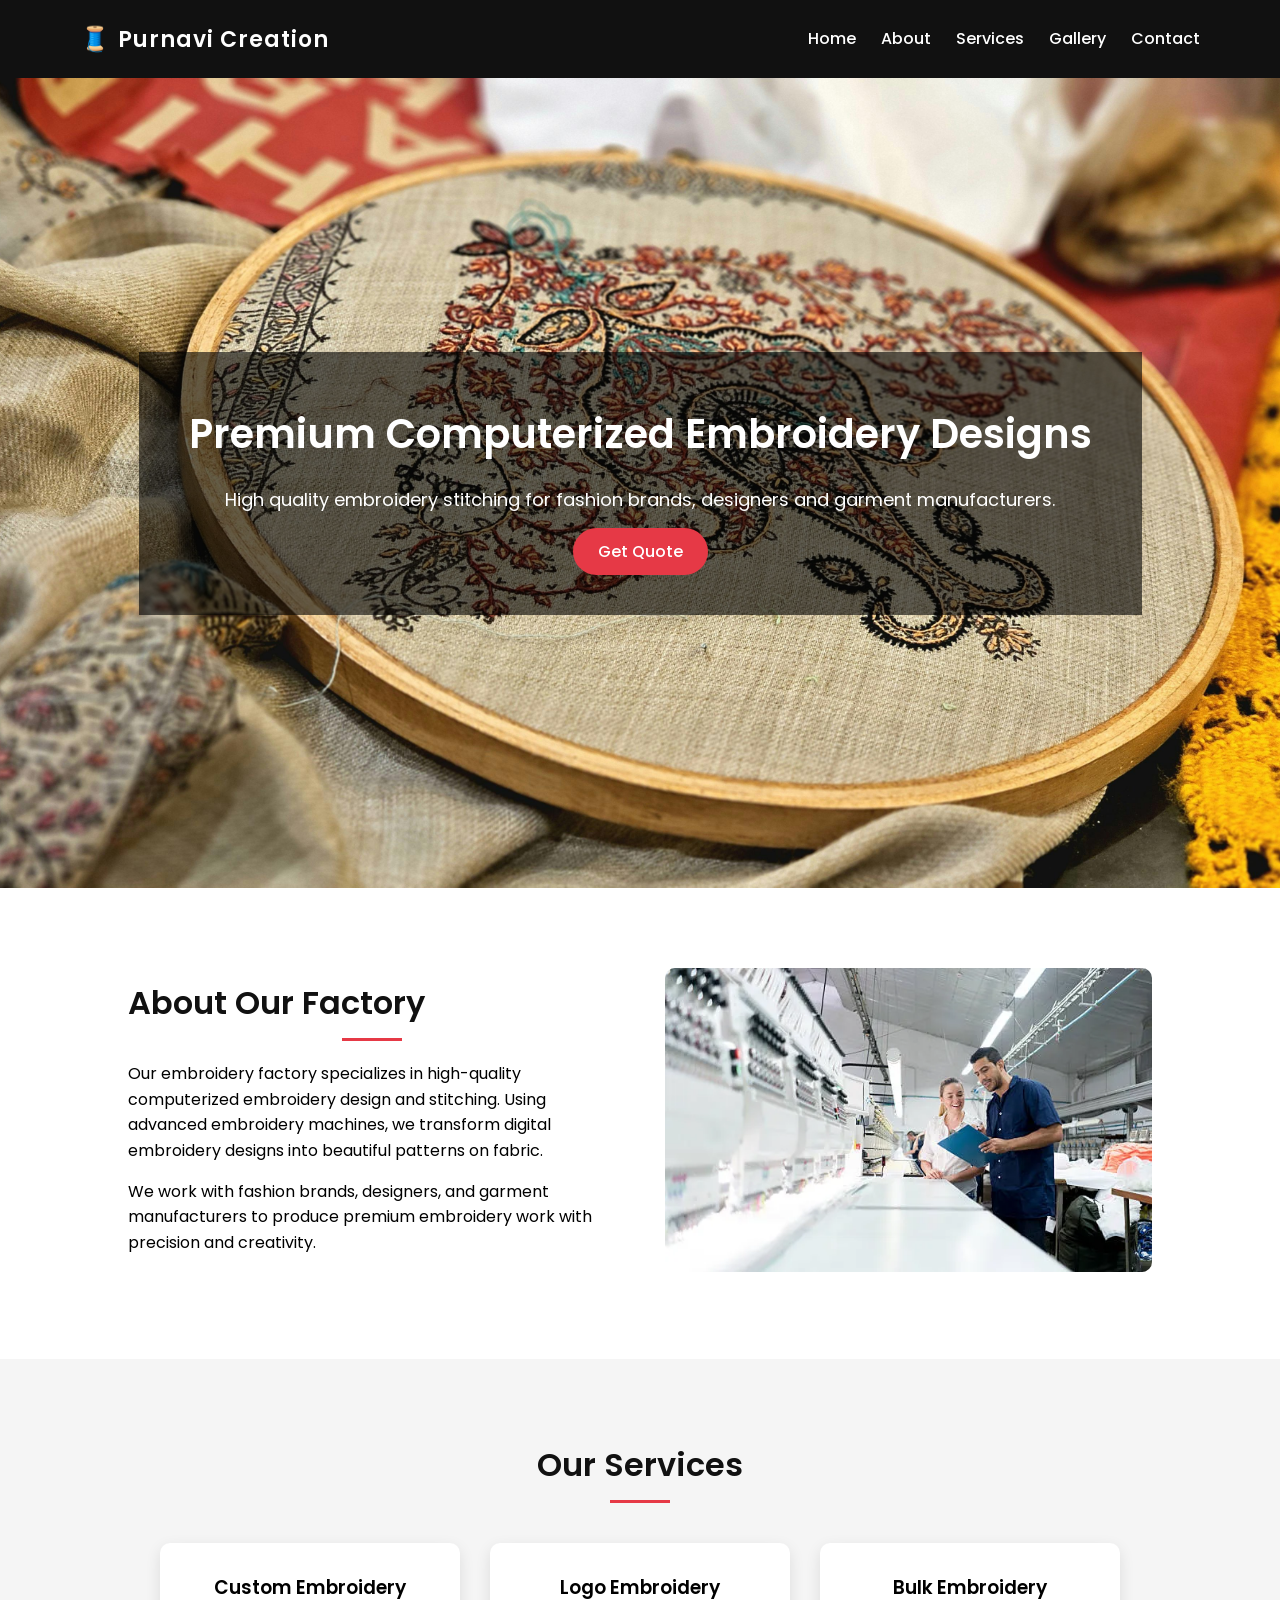
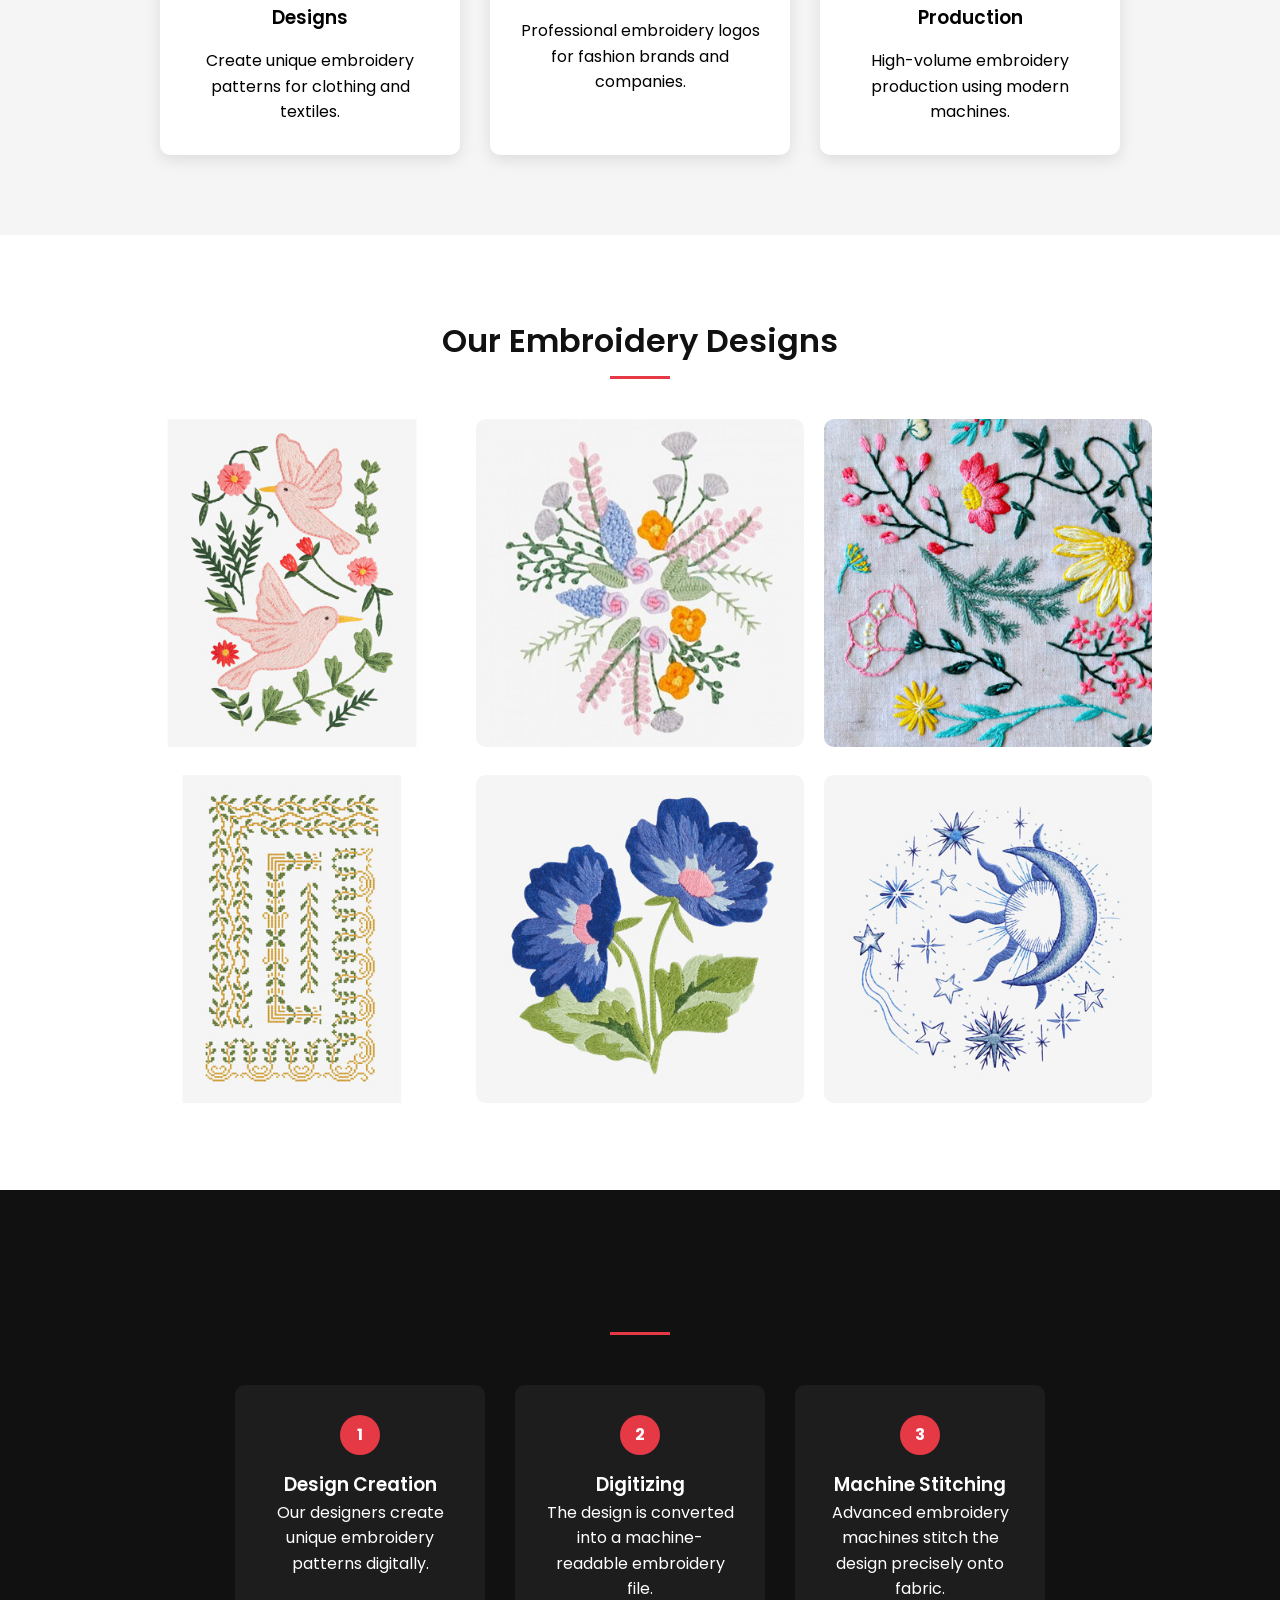
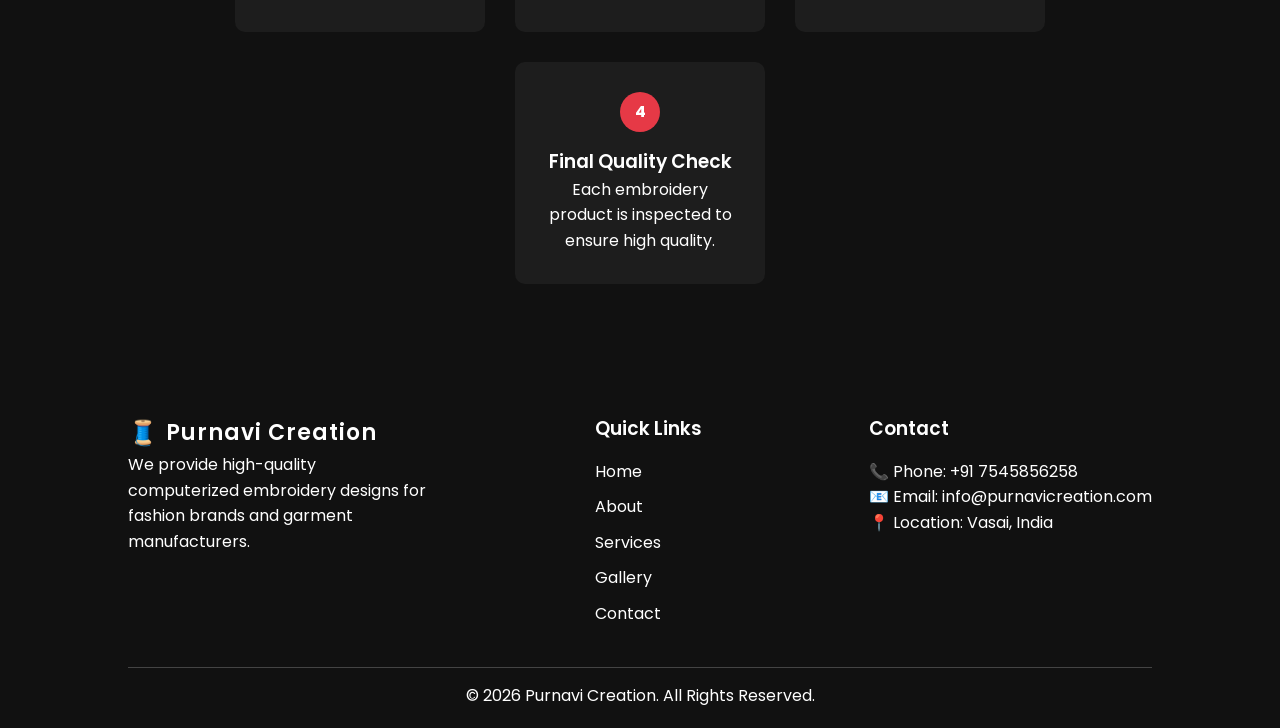
==== index.html @ f2522a07 "Add branding with logo, color palette and improved typography" ====
<!DOCTYPE html>
<html lang="en">

<head>

    <meta charset="UTF-8">
    <meta name="viewport" content="width=device-width, initial-scale=1.0">
    <title>Purnavi Creation</title>
    <link href="https://fonts.googleapis.com/css2?family=Poppins:wght@300;400;500;600;700&display=swap" rel="stylesheet">
    <link rel="stylesheet" href="css/style.css">
</head>

<body>

    <!-- NAVBAR -->
    <header>
        <nav class="navbar">
            <div class="logo">
                <span class="logo-icon">🧵</span>
                <span class="logo-text">Purnavi Creation</span>
            </div>

            <ul class="nav-links">
                <li><a href="index.html">Home</a></li>
                <li><a href="about.html">About</a></li>
                <li><a href="services.html">Services</a></li>
                <li><a href="gallery.html">Gallery</a></li>
                <li><a href="contact.html">Contact</a></li>
            </ul>
        </nav>
    </header>

    <!-- HERO SECTION -->

    <section class="hero">

        <div class="hero-content">

            <h1>Premium Computerized Embroidery Designs</h1>

            <p>
                High quality embroidery stitching for fashion brands,
                designers and garment manufacturers.
            </p>

            <a href="contact.html" class="btn">Get Quote</a>

        </div>

    </section>

    <!-- ABOUT SECTION -->

    <section class="about">

        <div class="about-container">

            <div class="about-text">

                <h2>About Our Factory</h2>

                <p>
                    Our embroidery factory specializes in high-quality computerized
                    embroidery design and stitching. Using advanced embroidery
                    machines, we transform digital embroidery designs into
                    beautiful patterns on fabric.
                </p>

                <p>
                    We work with fashion brands, designers, and garment
                    manufacturers to produce premium embroidery work with
                    precision and creativity.
                </p>

            </div>

            <div class="about-image">
                <img src="images/about.webp" alt="Embroidery Work">
            </div>

        </div>

    </section>

    <!-- SERVICES SECTION -->

    <section class="services">

        <h2>Our Services</h2>

        <div class="services-container">

            <div class="service-card">
                <h3>Custom Embroidery Designs</h3>
                <p>Create unique embroidery patterns for clothing and textiles.</p>
            </div>

            <div class="service-card">
                <h3>Logo Embroidery</h3>
                <p>Professional embroidery logos for fashion brands and companies.</p>
            </div>

            <div class="service-card">
                <h3>Bulk Embroidery Production</h3>
                <p>High-volume embroidery production using modern machines.</p>
            </div>

        </div>

    </section>

    <!-- GALLERY SECTION -->

    <section class="gallery">

        <h2>Our Embroidery Designs</h2>

        <div class="gallery-container">

            <div class="gallery-item">
                <img src="images/design1.jpeg" alt="Embroidery Design">
            </div>

            <div class="gallery-item">
                <img src="images/design2.jpeg" alt="Embroidery Design">
            </div>

            <div class="gallery-item">
                <img src="images/design3.jpeg" alt="Embroidery Design">
            </div>

            <div class="gallery-item">
                <img src="images/design4.jpeg" alt="Embroidery Design">
            </div>

            <div class="gallery-item">
                <img src="images/design5.jpeg" alt="Embroidery Design">
            </div>

            <div class="gallery-item">
                <img src="images/design6.jpeg" alt="Embroidery Design">
            </div>

        </div>

    </section>

    <!-- PROCESS SECTION -->

    <section class="process">

        <h2>Our Embroidery Process</h2>

        <div class="process-container">

            <div class="process-step">
                <div class="process-number">1</div>
                <h3>Design Creation</h3>
                <p>Our designers create unique embroidery patterns digitally.</p>
            </div>

            <div class="process-step">
                <div class="process-number">2</div>
                <h3>Digitizing</h3>
                <p>The design is converted into a machine-readable embroidery file.</p>
            </div>

            <div class="process-step">
                <div class="process-number">3</div>
                <h3>Machine Stitching</h3>
                <p>Advanced embroidery machines stitch the design precisely onto fabric.</p>
            </div>

            <div class="process-step">
                <div class="process-number">4</div>
                <h3>Final Quality Check</h3>
                <p>Each embroidery product is inspected to ensure high quality.</p>
            </div>

        </div>

    </section>

    <!-- FOOTER -->

    <footer class="footer">

        <div class="footer-container">

            <div class="footer-section">
                <div class="logo">
                <span class="logo-icon">🧵</span>
                <span class="logo-text">Purnavi Creation</span>
                </div>
                <p>
                    We provide high-quality computerized embroidery designs
                    for fashion brands and garment manufacturers.
                </p>
            </div>

            <div class="footer-section">
                <h3>Quick Links</h3>
                <ul>
                    <li><a href="index.html">Home</a></li>
                    <li><a href="about.html">About</a></li>
                    <li><a href="services.html">Services</a></li>
                    <li><a href="gallery.html">Gallery</a></li>
                    <li><a href="contact.html">Contact</a></li>
                </ul>
            </div>

            <div class="footer-section">
                <h3>Contact</h3>
                <p>📞 Phone: +91 7545856258</p>
                <p>📧 Email: info@purnavicreation.com</p>
                <p>📍 Location: Vasai, India</p>
            </div>

        </div>

        <div class="footer-bottom">
            <p>© 2026 Purnavi Creation. All Rights Reserved.</p>
        </div>

    </footer>

</body>

</html>
---- css/style.css ----
:root{
    --primary-color:#e63946;
    --secondary-color:#111;
    --accent-color:#f1faee;
    --text-color:#333;
}

*{
    margin:0;
    padding:0;
    box-sizing:border-box;
}

html{
    scroll-behavior: smooth;
}

body{
    font-family: 'Poppins', sans-serif;
    line-height:1.6;
}

h1,h2,h3{
    font-weight:600;
}

section h2{
    color:var(--secondary-color);
    margin-bottom:20px;
    position:relative;
}

section h2::after{
    content:"";
    width:60px;
    height:3px;
    background:var(--primary-color);
    display:block;
    margin:10px auto 0;
}

/* NAVBAR */

.navbar{
    display:flex;
    justify-content:space-between;
    align-items:center;
    padding:20px 80px;
    background:var(--secondary-color);
}

.logo{
    display:flex;
    align-items:center;
    font-size:22px;
    font-weight:600;
    color:white;
}

.logo-icon{
    margin-right:8px;
    font-size:24px;
}

.logo-text{
    letter-spacing:1px;
}

.nav-links{
    list-style:none;
    display:flex;
}

.nav-links li{
    margin-left:25px;
}

.nav-links a{
    text-decoration:none;
    color:white;
    font-weight:500;
    transition:0.3s;
}

.nav-links a:hover{
    color:#e63946;
}

/* HERO SECTION */

.hero{
    height:90vh;
    background:url('../images/heros.jpg') center/cover no-repeat;
    display:flex;
    justify-content:center;
    align-items:center;
    text-align:center;
}

.hero-content{
    background:rgba(0,0,0,0.6);
    padding:50px;
    color:white;
    animation:fadeIn 1.5s ease;
}

.hero-content h1{
    font-size:40px;
    margin-bottom:20px;
}

.hero-content p{
    font-size:18px;
    margin-bottom:25px;
}

.btn{
    background:var(--primary-color);
    color:white;
    padding:12px 25px;
    border-radius:30px;
    text-decoration:none;
    font-weight:500;
    transition:0.3s;
}

.btn:hover{
    background:#c92c3a;
    transform:translateY(-2px);
}

/* ABOUT SECTION */

.about{
    padding:80px 10%;
}

.about-container{
    display:flex;
    align-items:center;
    gap:50px;
}

.about-text{
    flex:1;
}

.about-text h2{
    font-size:32px;
    margin-bottom:20px;
}

.about-text p{
    margin-bottom:15px;
    line-height:1.6;
}

.about-image{
    flex:1;
}

.about-image img{
    width:100%;
    border-radius:10px;
}

/* SERVICES SECTION */

.services{
    background:#f5f5f5;
    padding:80px 10%;
    text-align:center;
}

.services h2{
    font-size:32px;
    margin-bottom:40px;
}

.services-container{
    display:flex;
    gap:30px;
    justify-content:center;
}

.service-card{
    background:white;
    padding:30px;
    border-radius:10px;
    width:300px;
    box-shadow:0 5px 15px rgba(0,0,0,0.1);
    transition:0.3s;
}

.service-card:hover{
    transform:translateY(-8px);
}

.service-card h3{
    margin-bottom:15px;
}

/* GALLERY SECTION */

.gallery{
    padding:80px 10%;
    text-align:center;
}

.gallery h2{
    font-size:32px;
    margin-bottom:40px;
}

.gallery-container{
    display:grid;
    grid-template-columns: repeat(3, 1fr);
    gap:20px;
}

.gallery-item img{
    width:100%;
    border-radius:10px;
    transition: transform 0.3s;
}

.gallery-item img:hover{
    transform:scale(1.08);
}

/* PROCESS SECTION */

.process{
    background:#111;
    color:white;
    padding:80px 10%;
    text-align:center;
}

.process h2{
    font-size:32px;
    margin-bottom:50px;
}

.process-container{
    display:flex;
    justify-content:center;
    gap:30px;
    flex-wrap:wrap;
}

.process-step{
    background:#1d1d1d;
    padding:30px;
    width:250px;
    border-radius:10px;
}

.process-number{
    width:40px;
    height:40px;
    background:#e63946;
    border-radius:50%;
    display:flex;
    align-items:center;
    justify-content:center;
    margin:0 auto 15px auto;
    font-weight:bold;
}

/* FOOTER */

.footer{
    background:#111;
    color:white;
    padding:50px 10% 20px;
}

.footer-container{
    display:flex;
    justify-content:space-between;
    gap:40px;
    flex-wrap:wrap;
}

.footer-section{
    max-width:300px;
}

.footer-section h3{
    margin-bottom:15px;
}

.footer-section ul{
    list-style:none;
}

.footer-section ul li{
    margin-bottom:10px;
}

.footer-section ul li a{
    text-decoration:none;
    color:white;
}

.footer-bottom{
    text-align:center;
    margin-top:30px;
    border-top:1px solid #444;
    padding-top:15px;
}

/* ABOUT PAGE */

.about-page{
    padding:80px 10%;
}

.about-page-container{
    display:flex;
    align-items:center;
    gap:50px;
}

.about-page-text{
    flex:1;
}

.about-page-text h1{
    font-size:36px;
    margin-bottom:20px;
}

.about-page-text p{
    margin-bottom:15px;
    line-height:1.6;
}

.about-page-image{
    flex:1;
}

.about-page-image img{
    width:100%;
    border-radius:10px;
}

/* FEATURES */

.features{
    background:#f5f5f5;
    padding:80px 10%;
    text-align:center;
}

.features h2{
    font-size:32px;
    margin-bottom:40px;
}

.features-container{
    display:flex;
    gap:30px;
    justify-content:center;
    flex-wrap:wrap;
}

.feature-card{
    background:white;
    padding:30px;
    width:250px;
    border-radius:10px;
    box-shadow:0 5px 15px rgba(0,0,0,0.1);
}

/* SERVICES PAGE */

.services-page{
    padding:80px 10%;
    text-align:center;
}

.services-page h1{
    font-size:36px;
    margin-bottom:10px;
}

.services-page p{
    color:#555;
}

/* SERVICES LIST */

.services-list{
    padding:50px 10%;
    display:grid;
    grid-template-columns:repeat(2,1fr);
    gap:30px;
}

.service-box{
    background:white;
    padding:30px;
    border-radius:10px;
    box-shadow:0 5px 15px rgba(0,0,0,0.1);
}

.service-box h3{
    margin-bottom:15px;
}

/* GALLERY PAGE */

.gallery-page-header{
    padding:80px 10%;
    text-align:center;
}

.gallery-page-header h1{
    font-size:36px;
    margin-bottom:10px;
}

.gallery-page-header p{
    color:#555;
}

/* GALLERY GRID */

.gallery-page{
    padding:50px 10%;
}

.gallery-grid{
    display:grid;
    grid-template-columns:repeat(3,1fr);
    gap:20px;
}

.gallery-grid img{
    width:100%;
    border-radius:10px;
    transition:transform 0.3s;
}

.gallery-grid img:hover{
    transform:scale(1.05);
}

/* CONTACT PAGE */

.contact-header{
    padding:80px 10%;
    text-align:center;
}

.contact-header h1{
    font-size:36px;
    margin-bottom:10px;
}

.contact-header p{
    color:#555;
}

/* CONTACT SECTION */

.contact-section{
    padding:60px 10%;
}

.contact-container{
    display:flex;
    gap:50px;
    flex-wrap:wrap;
}

.contact-info{
    flex:1;
}

.contact-form{
    flex:1;
}

.contact-form form{
    display:flex;
    flex-direction:column;
}

.contact-form input,
.contact-form textarea{
    padding:12px;
    margin-bottom:15px;
    border:1px solid #ccc;
    border-radius:5px;
}

.contact-form button{
    background:#e63946;
    color:white;
    padding:12px;
    border:none;
    border-radius:5px;
    cursor:pointer;
}

.lightbox{
    position:fixed;
    top:0;
    left:0;
    width:100%;
    height:100%;
    background:rgba(0,0,0,0.9);
    display:none;
    justify-content:center;
    align-items:center;
}

.lightbox img{
    max-width:90%;
    max-height:90%;
}

/* RESPONSIVE DESIGN */

@media (max-width: 768px){

/* NAVBAR */

.navbar{
    flex-direction:column;
    padding:20px;
}

.nav-links{
    flex-direction:column;
    margin-top:15px;
}

.nav-links li{
    margin:10px 0;
}


/* HERO */

.hero-content h1{
    font-size:28px;
}

.hero-content p{
    font-size:16px;
}


/* ABOUT */

.about-container{
    flex-direction:column;
}


/* ABOUT PAGE */

.about-page-container{
    flex-direction:column;
}


/* SERVICES SECTION */

.services-container{
    flex-direction:column;
    align-items:center;
}


/* SERVICES PAGE */

.services-list{
    grid-template-columns:1fr;
}


/* GALLERY */

.gallery-container{
    grid-template-columns:1fr;
}

.gallery-grid{
    grid-template-columns:1fr;
}


/* PROCESS */

.process-container{
    flex-direction:column;
    align-items:center;
}


/* CONTACT */

.contact-container{
    flex-direction:column;
}

}

@keyframes fadeIn{
    from{
        opacity:0;
        transform:translateY(30px);
    }

    to{
        opacity:1;
        transform:translateY(0);
    }
}
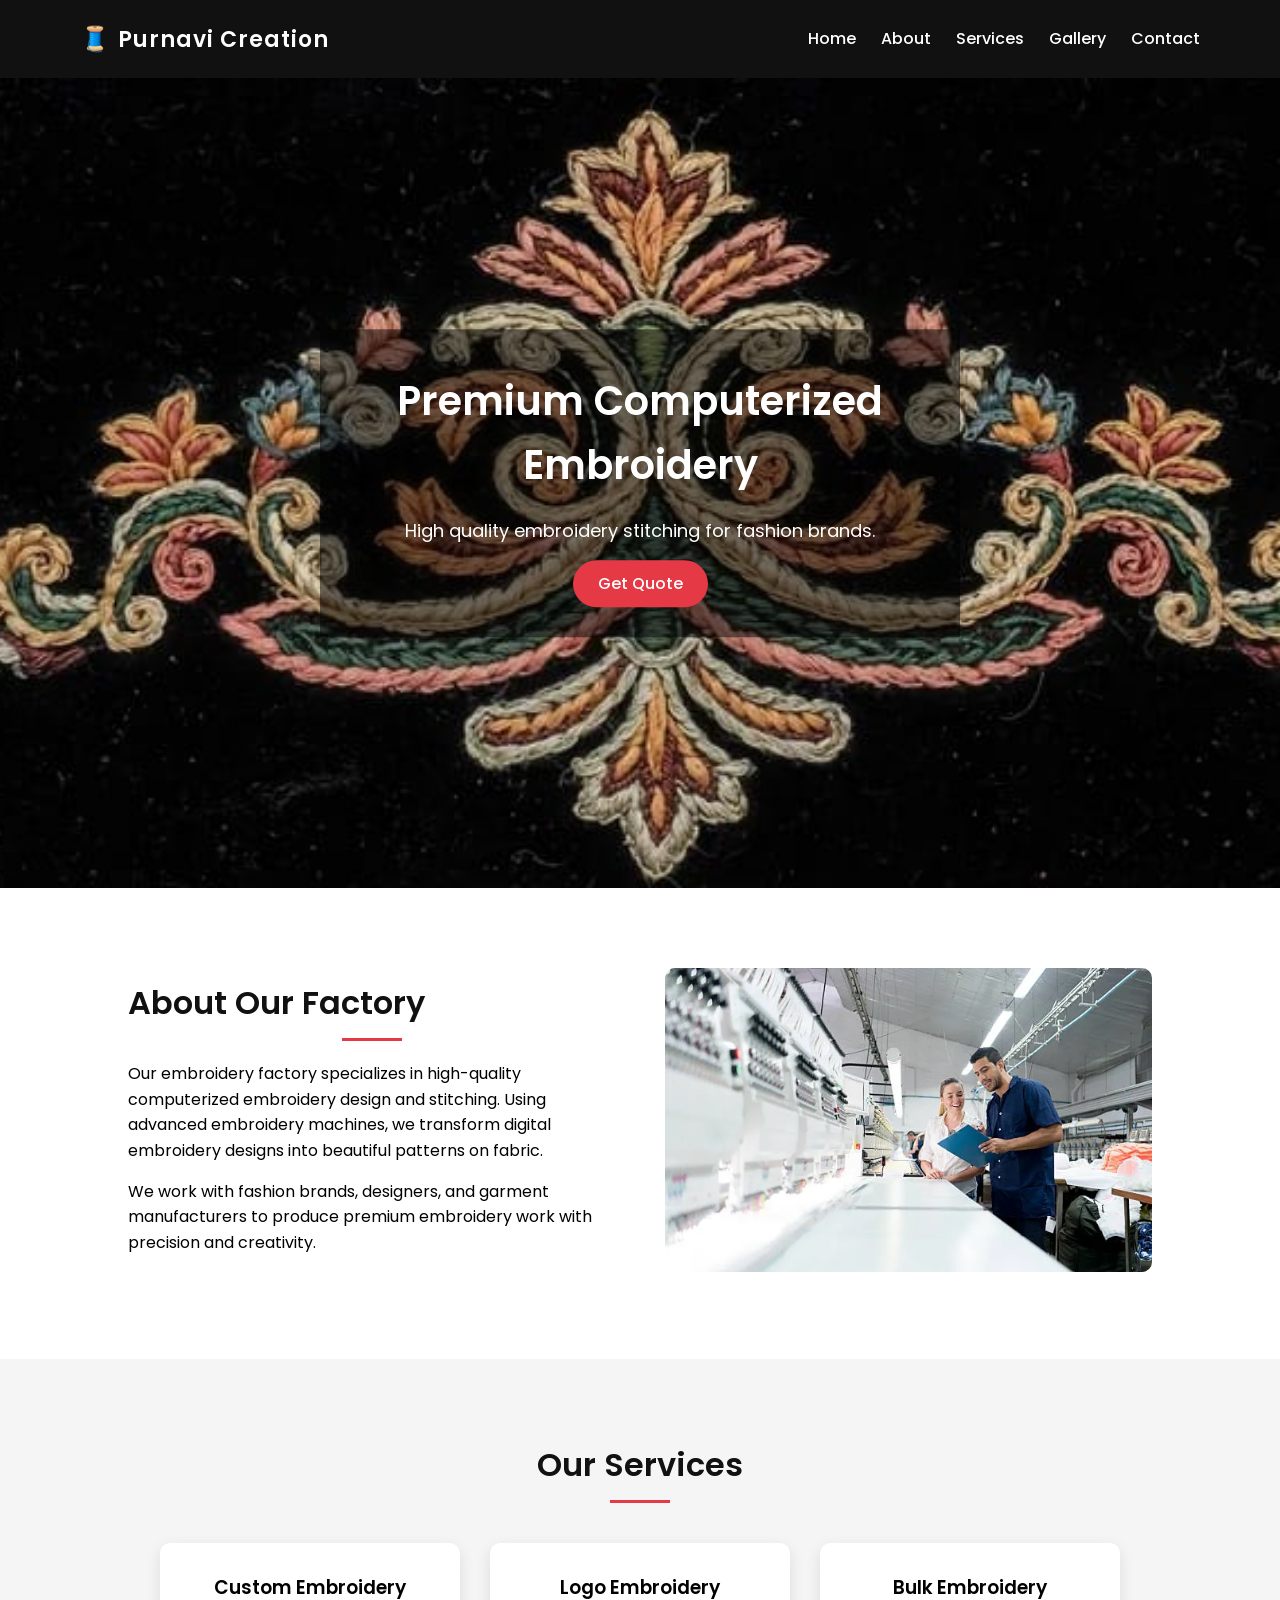
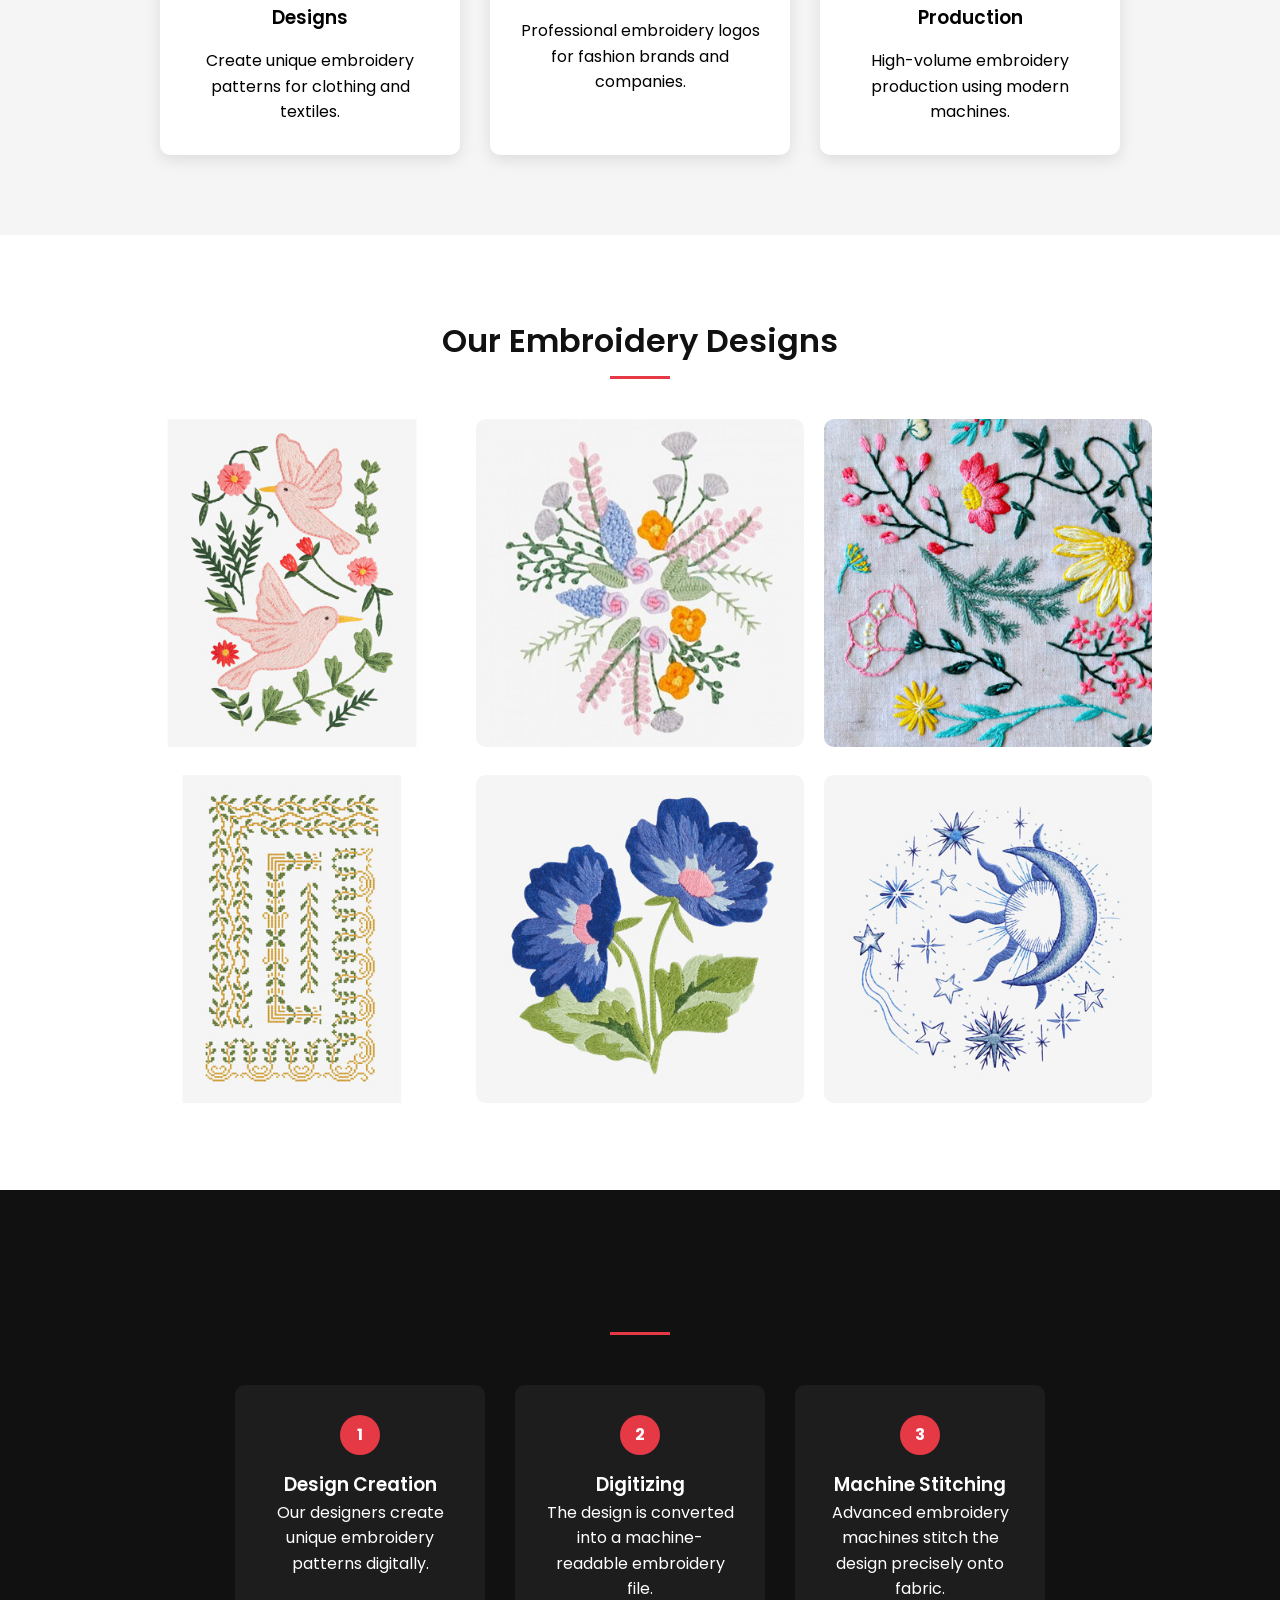
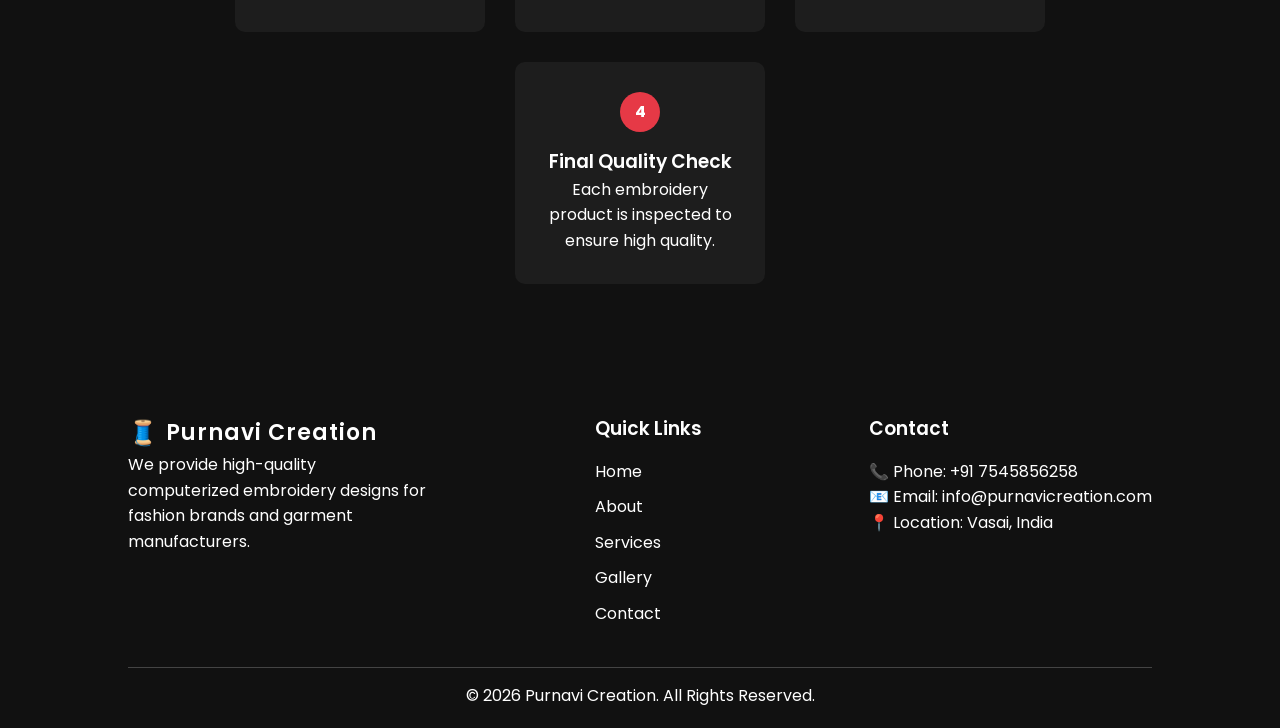
==== commit b5e96895: "Add hero image slider to showcase embroidery designs" ====
--- a/index.html
+++ b/index.html
@@ -34,20 +34,38 @@
 
     <section class="hero">
 
-        <div class="hero-content">
-
-            <h1>Premium Computerized Embroidery Designs</h1>
-
-            <p>
-                High quality embroidery stitching for fashion brands,
-                designers and garment manufacturers.
-            </p>
-
-            <a href="contact.html" class="btn">Get Quote</a>
-
-        </div>
-
-    </section>
+        <div class="slider">
+
+            <div class="slide active">
+                <img src="images/05design.jpeg">
+                <div class="hero-content">
+                    <h1>Premium Computerized Embroidery</h1>
+                    <p>High quality embroidery stitching for fashion brands.</p>
+                    <a href="contact.html" class="btn">Get Quote</a>
+                </div>
+            </div>
+
+            <div class="slide">
+                <img src="images/02design.jpeg">
+                <div class="hero-content">
+                    <h1>Beautiful Fabric Designs</h1>
+                    <p>Modern embroidery patterns for garments and textiles.</p>
+                    <a href="gallery.html" class="btn">View Designs</a>
+                </div>
+            </div>
+
+            <div class="slide">
+                <img src="images/heros.jpg">
+                <div class="hero-content">
+                    <h1>Bulk Embroidery Production</h1>
+                    <p>Advanced embroidery machines for large orders.</p>
+                    <a href="services.html" class="btn">Our Services</a>
+                </div>
+            </div>
+
+        </div>
+
+        </section>
 
     <!-- ABOUT SECTION -->
 
@@ -224,6 +242,8 @@
 
     </footer>
 
+    <script src="js/script.js"></script>
+
 </body>
 
 </html>
--- a/css/style.css
+++ b/css/style.css
@@ -89,19 +89,44 @@
 /* HERO SECTION */
 
 .hero{
+    position:relative;
     height:90vh;
-    background:url('../images/heros.jpg') center/cover no-repeat;
-    display:flex;
-    justify-content:center;
-    align-items:center;
-    text-align:center;
+    overflow:hidden;
+}
+
+.slider{
+    position:relative;
+    width:100%;
+    height:100%;
+}
+
+.slide{
+    position:absolute;
+    width:100%;
+    height:100%;
+    opacity:0;
+    transition:opacity 1s ease;
+}
+
+.slide.active{
+    opacity:1;
+}
+
+.slide img{
+    width:100%;
+    height:100%;
+    object-fit:cover;
 }
 
 .hero-content{
-    background:rgba(0,0,0,0.6);
-    padding:50px;
-    color:white;
-    animation:fadeIn 1.5s ease;
+    position:absolute;
+    top:50%;
+    left:50%;
+    transform:translate(-50%,-50%);
+    text-align:center;
+    color:white;
+    background:rgba(0,0,0,0.5);
+    padding:40px;
 }
 
 .hero-content h1{
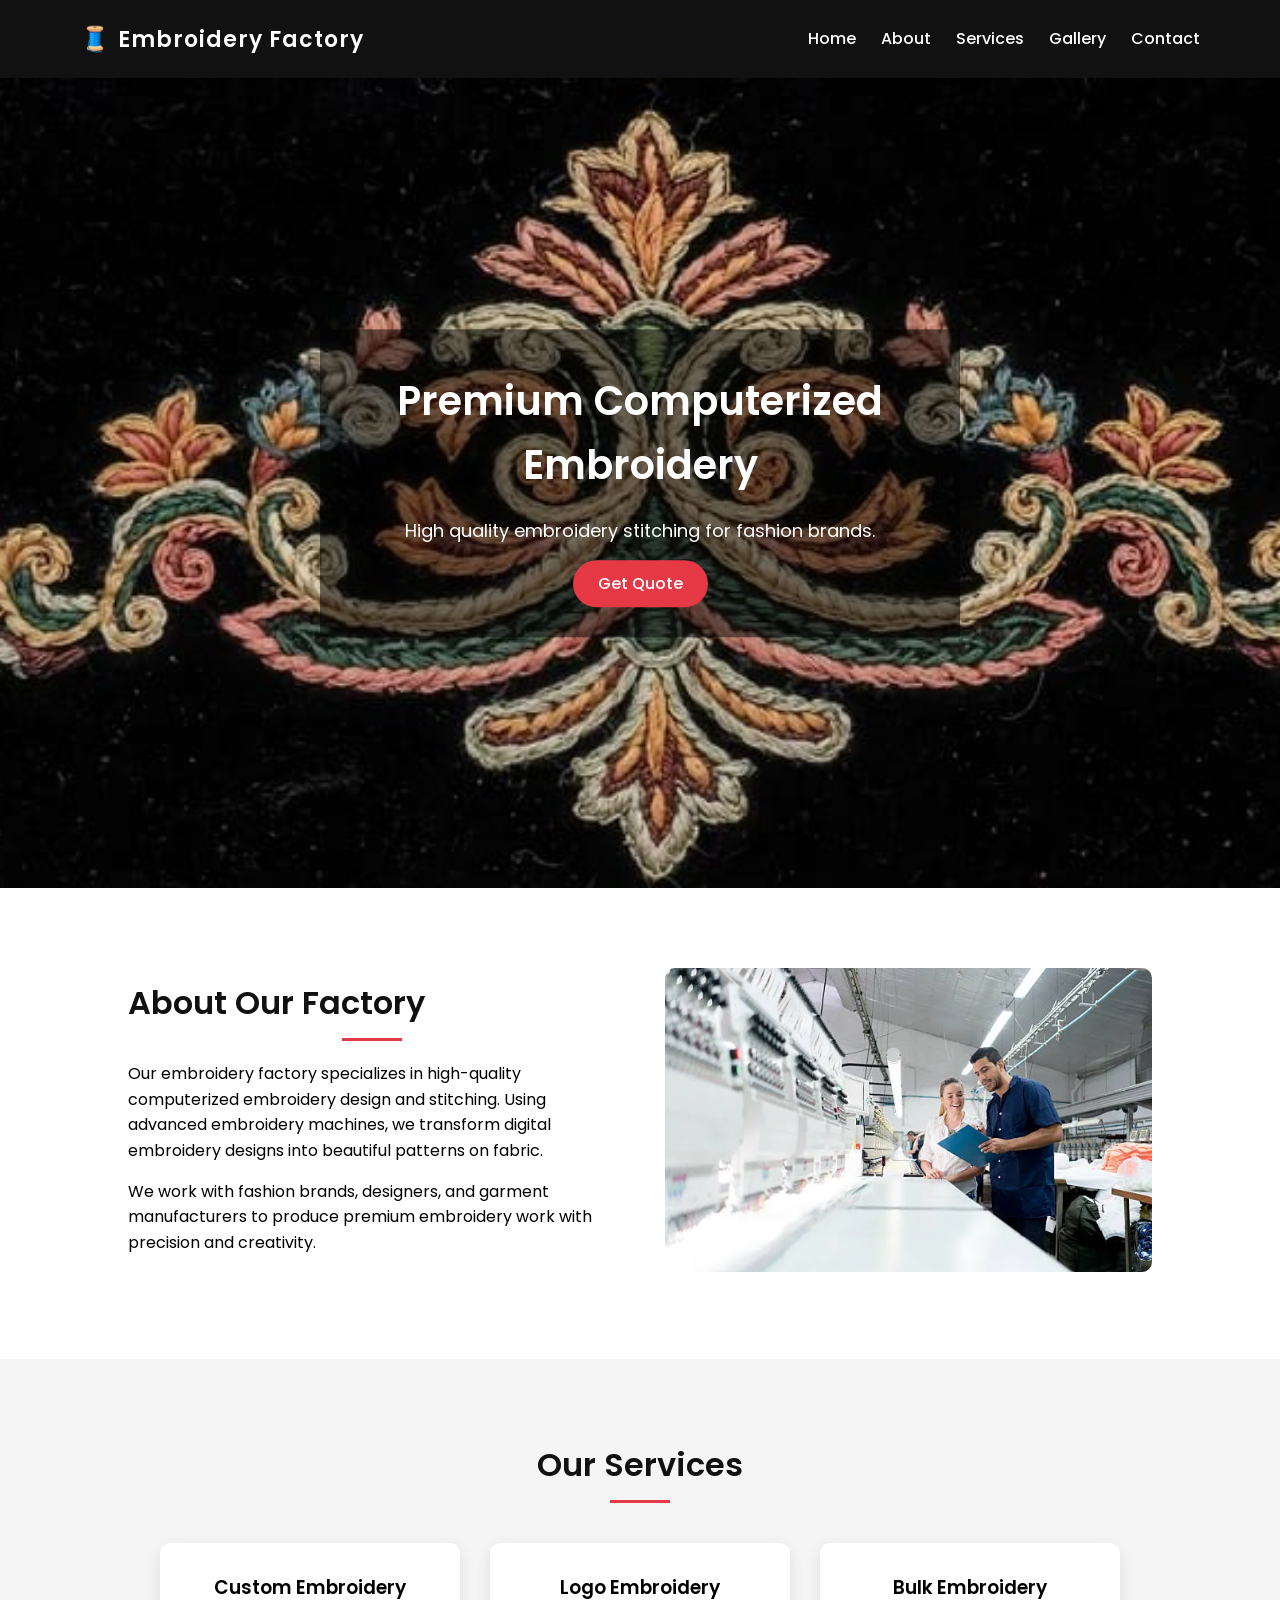
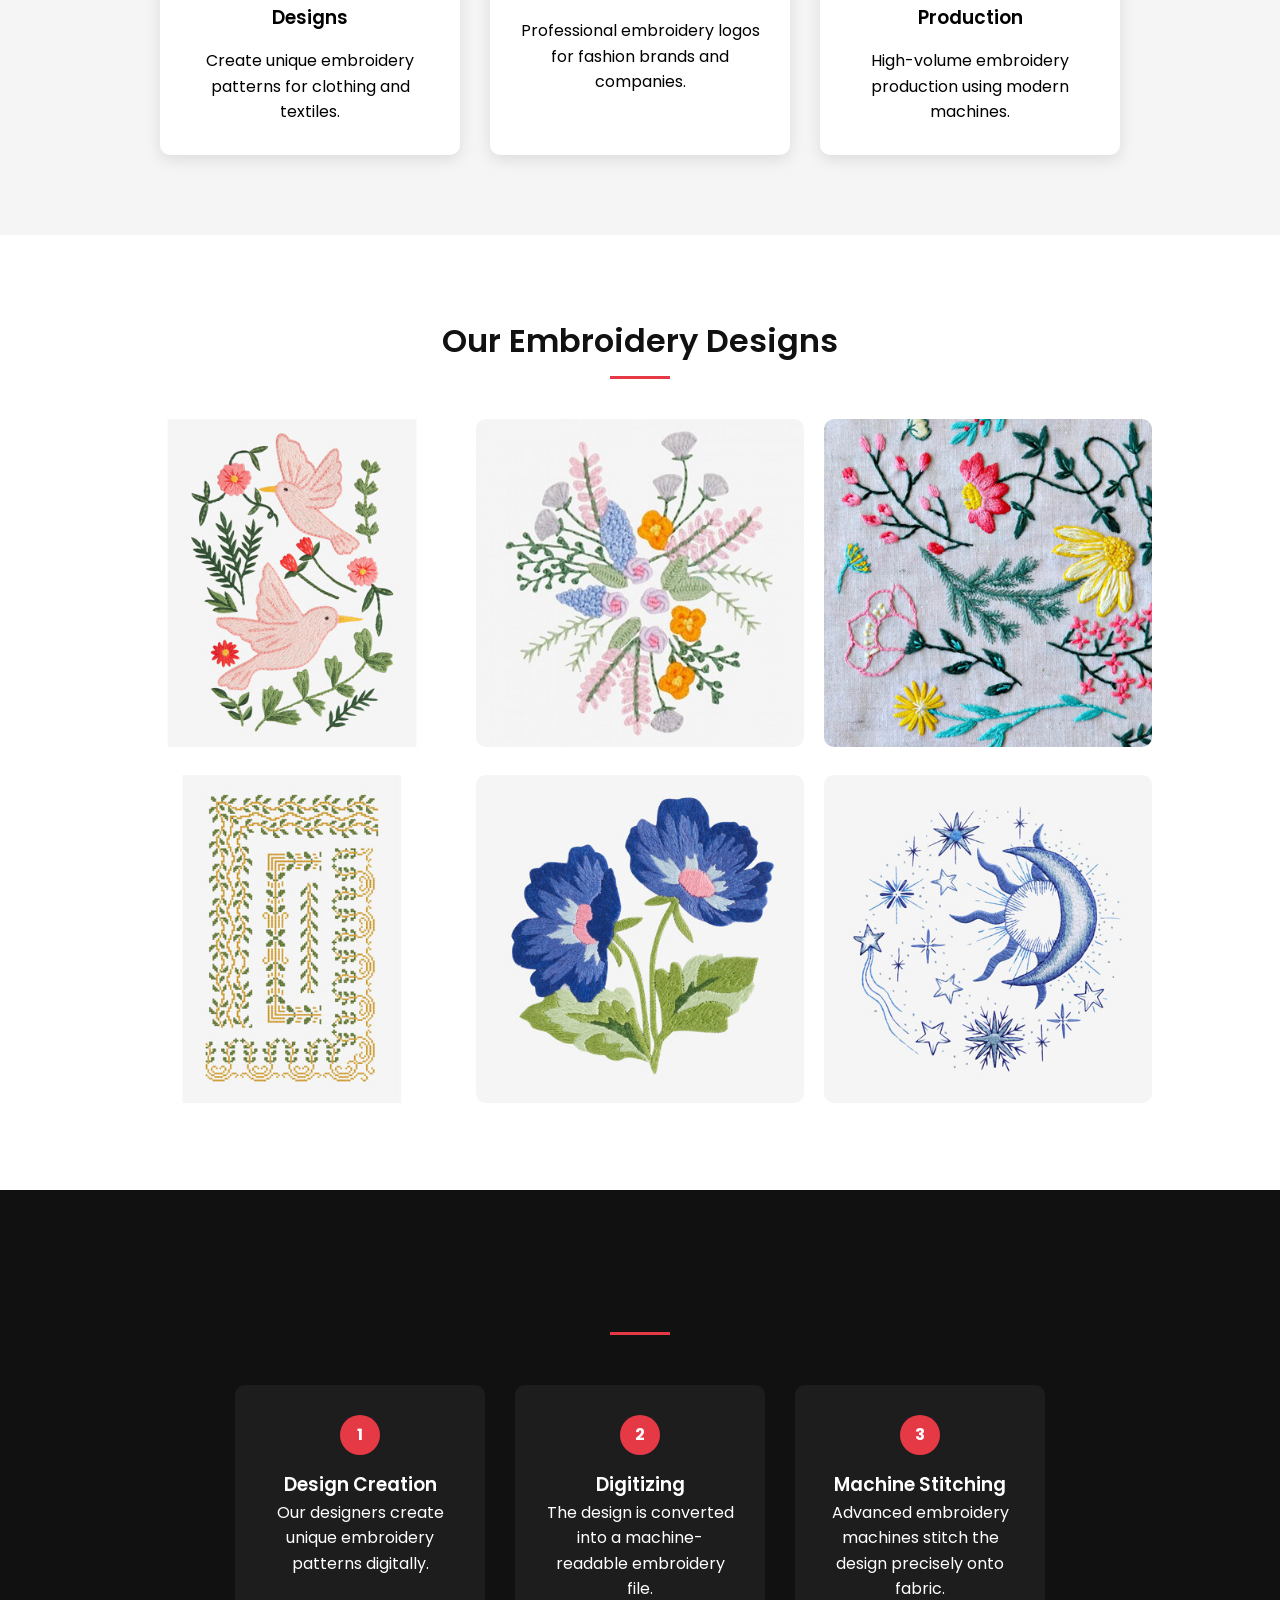
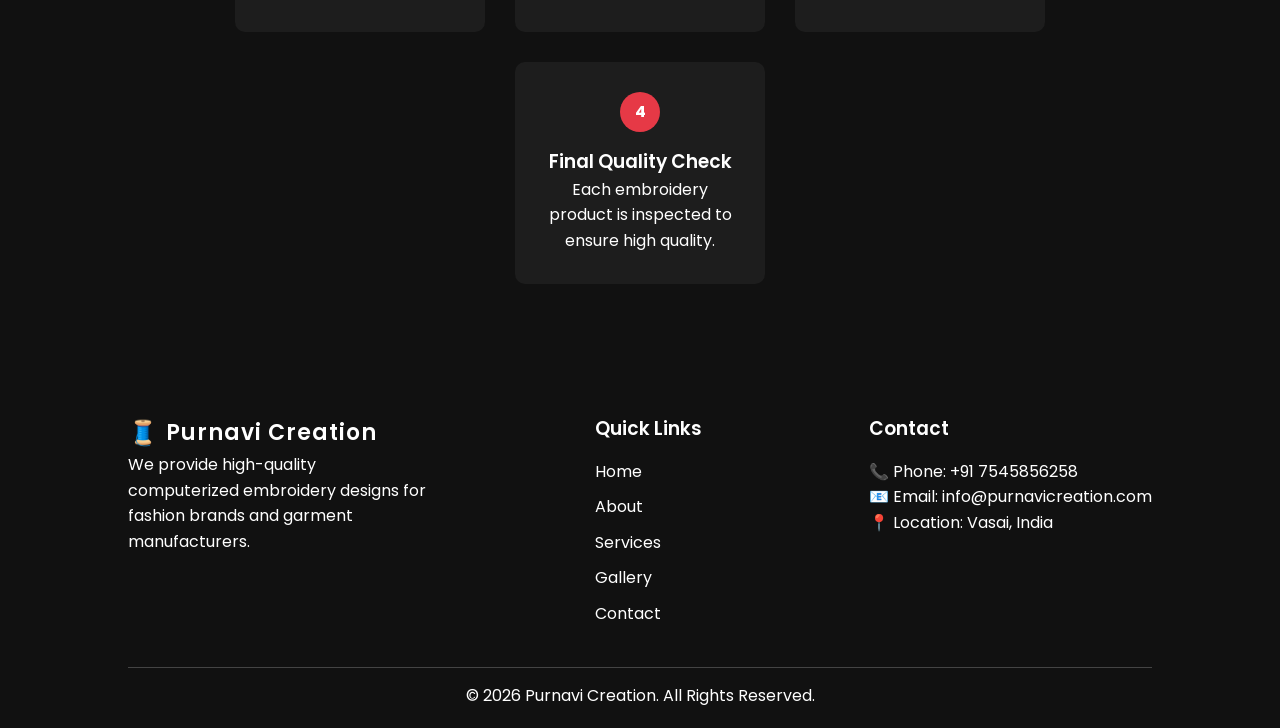
==== commit f0878865: "Add sticky navbar with mobile hamburger menu" ====
--- a/index.html
+++ b/index.html
@@ -12,21 +12,27 @@
 
 <body>
 
-    <!-- NAVBAR -->
-    <header>
+   <header>
         <nav class="navbar">
+
             <div class="logo">
                 <span class="logo-icon">🧵</span>
-                <span class="logo-text">Purnavi Creation</span>
-            </div>
-
-            <ul class="nav-links">
+                <span class="logo-text">Embroidery Factory</span>
+            </div>
+
+            <ul class="nav-links" id="navLinks">
                 <li><a href="index.html">Home</a></li>
                 <li><a href="about.html">About</a></li>
                 <li><a href="services.html">Services</a></li>
                 <li><a href="gallery.html">Gallery</a></li>
                 <li><a href="contact.html">Contact</a></li>
             </ul>
+
+            <!-- HAMBURGER -->
+            <div class="menu-toggle" onclick="toggleMenu()">
+                ☰
+            </div>
+
         </nav>
     </header>
 
--- a/css/style.css
+++ b/css/style.css
@@ -42,11 +42,23 @@
 /* NAVBAR */
 
 .navbar{
+    position:sticky;
+    top:0;
+    z-index:1000;
     display:flex;
     justify-content:space-between;
     align-items:center;
     padding:20px 80px;
     background:var(--secondary-color);
+}
+
+/* HAMBURGER */
+
+.menu-toggle{
+    display:none;
+    font-size:28px;
+    color:white;
+    cursor:pointer;
 }
 
 .logo{
@@ -559,13 +571,29 @@
     padding:20px;
 }
 
+/* NAVBAR MOBILE */
+
 .nav-links{
-    flex-direction:column;
-    margin-top:15px;
+    position:absolute;
+    top:70px;
+    right:0;
+    background:#111;
+    width:100%;
+    flex-direction:column;
+    align-items:center;
+    display:none;
 }
 
 .nav-links li{
-    margin:10px 0;
+    margin:15px 0;
+}
+
+.nav-links.active{
+    display:flex;
+}
+
+.menu-toggle{
+    display:block;
 }
 
 
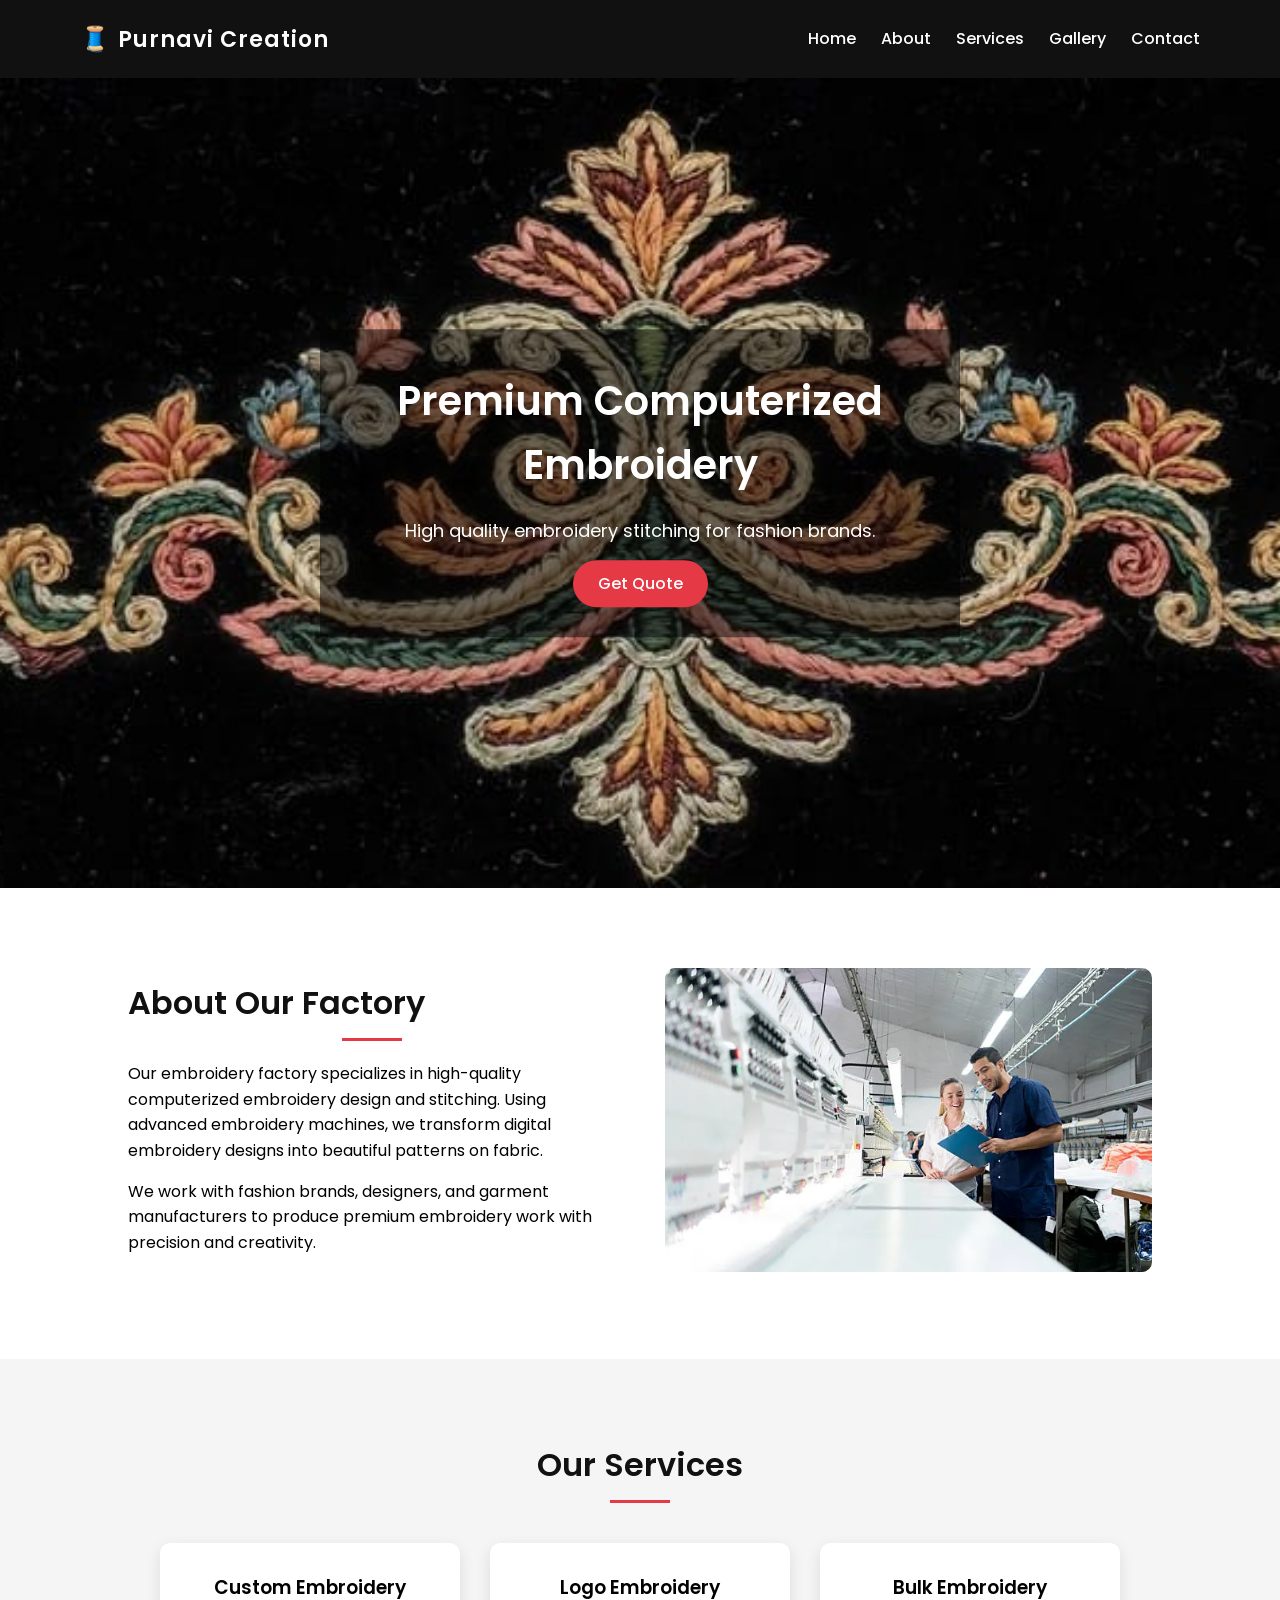
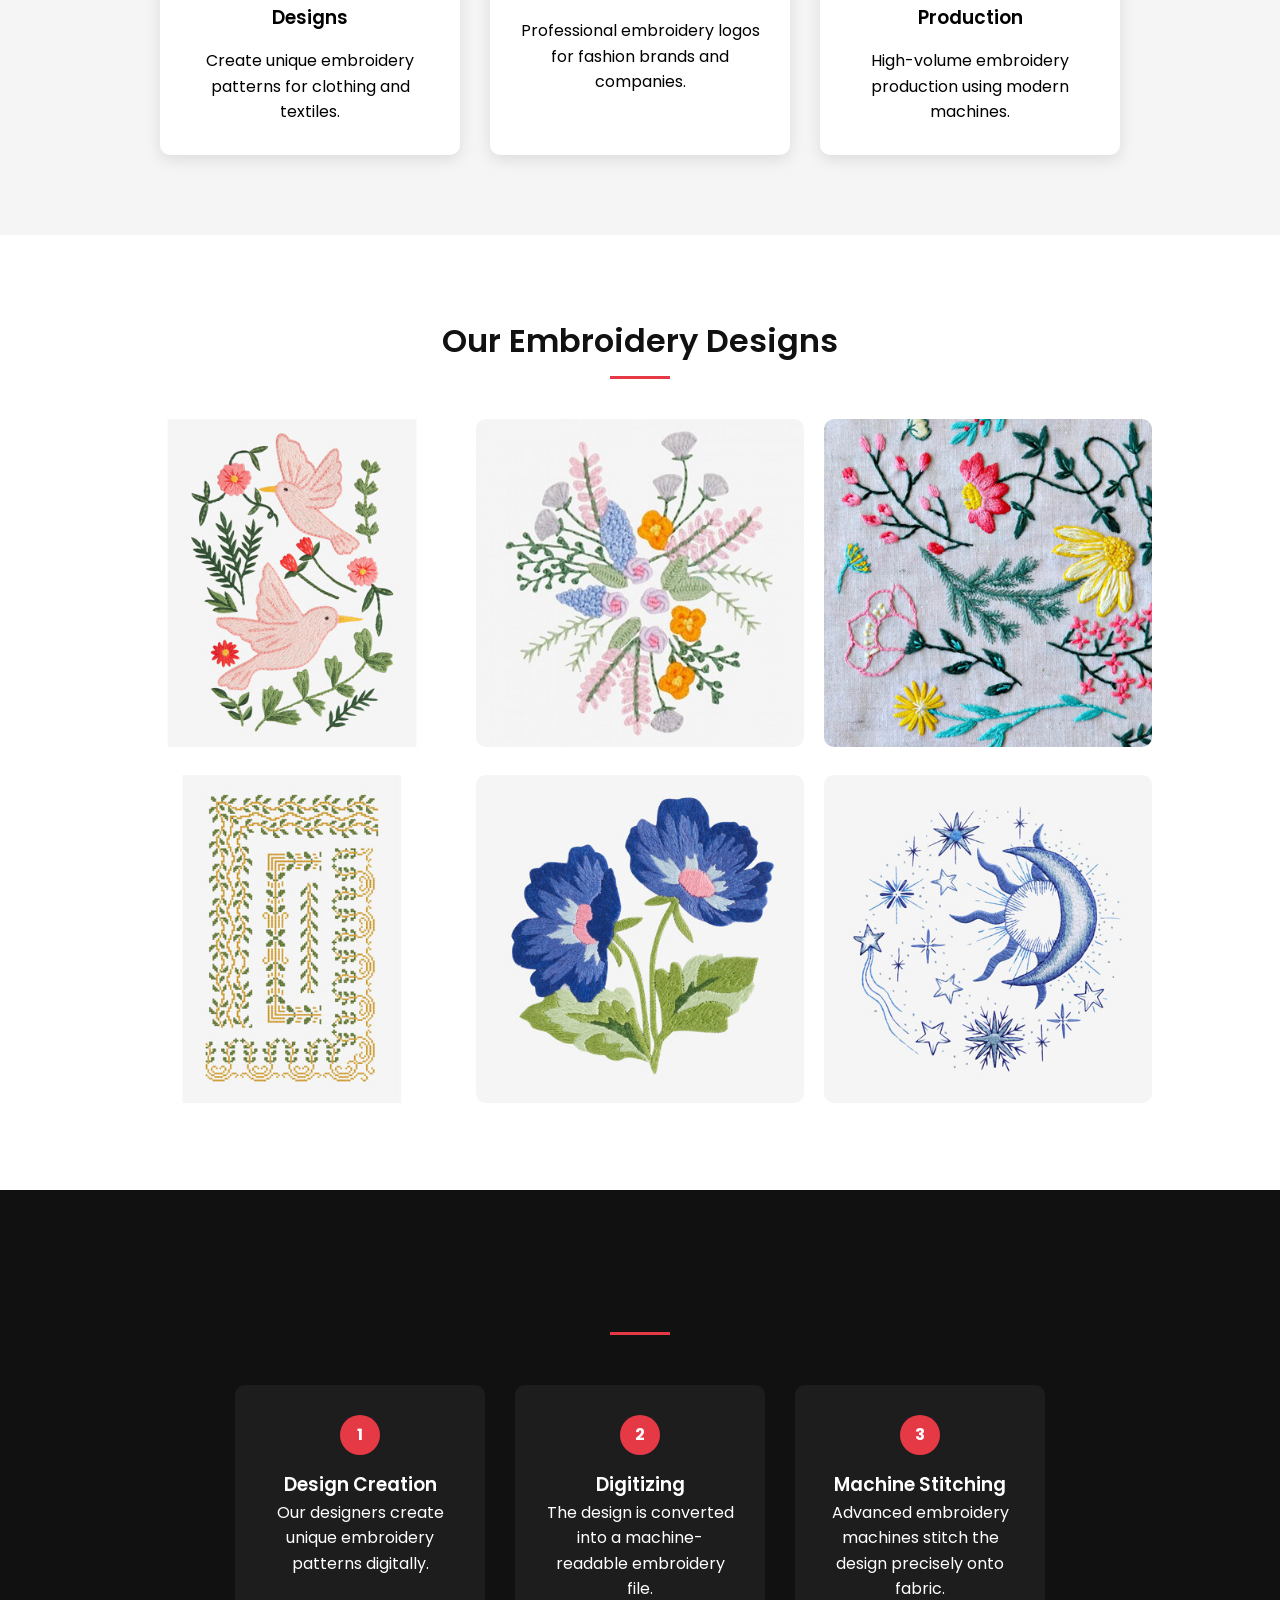
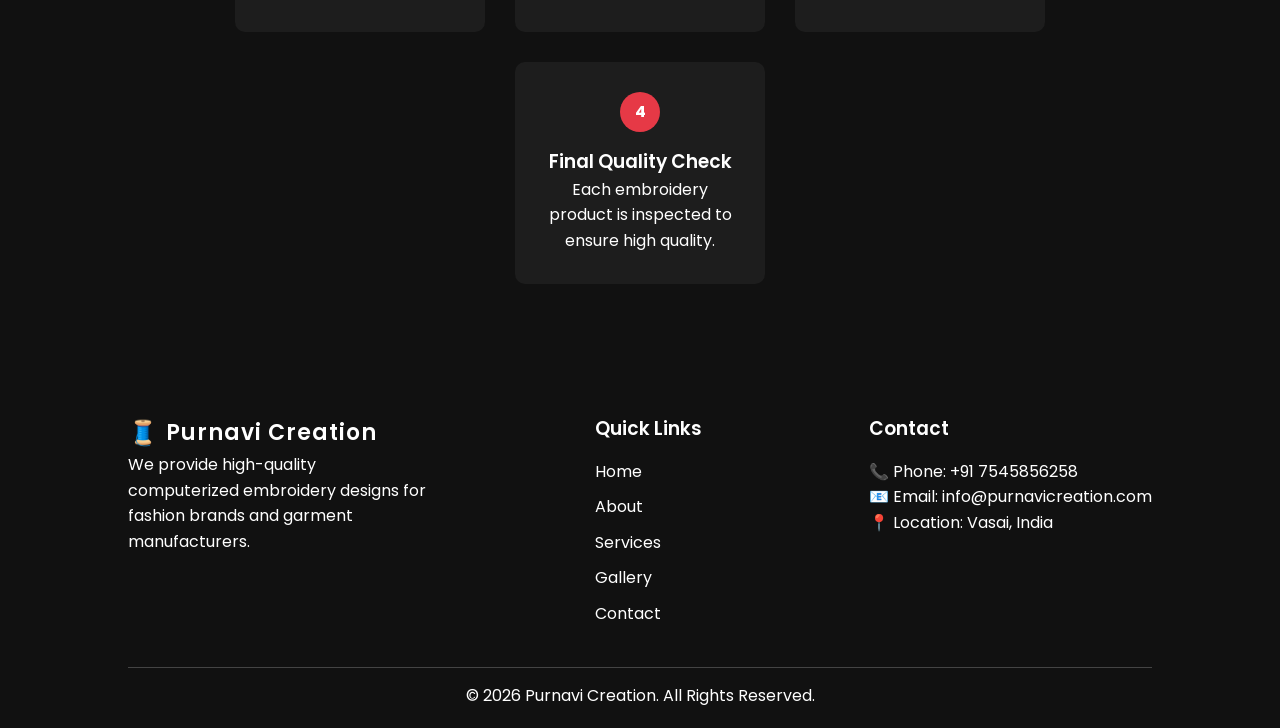
==== commit 5605b85a: "normal change in title name" ====
--- a/index.html
+++ b/index.html
@@ -17,7 +17,7 @@
 
             <div class="logo">
                 <span class="logo-icon">🧵</span>
-                <span class="logo-text">Embroidery Factory</span>
+                <span class="logo-text">Purnavi Creation</span>
             </div>
 
             <ul class="nav-links" id="navLinks">
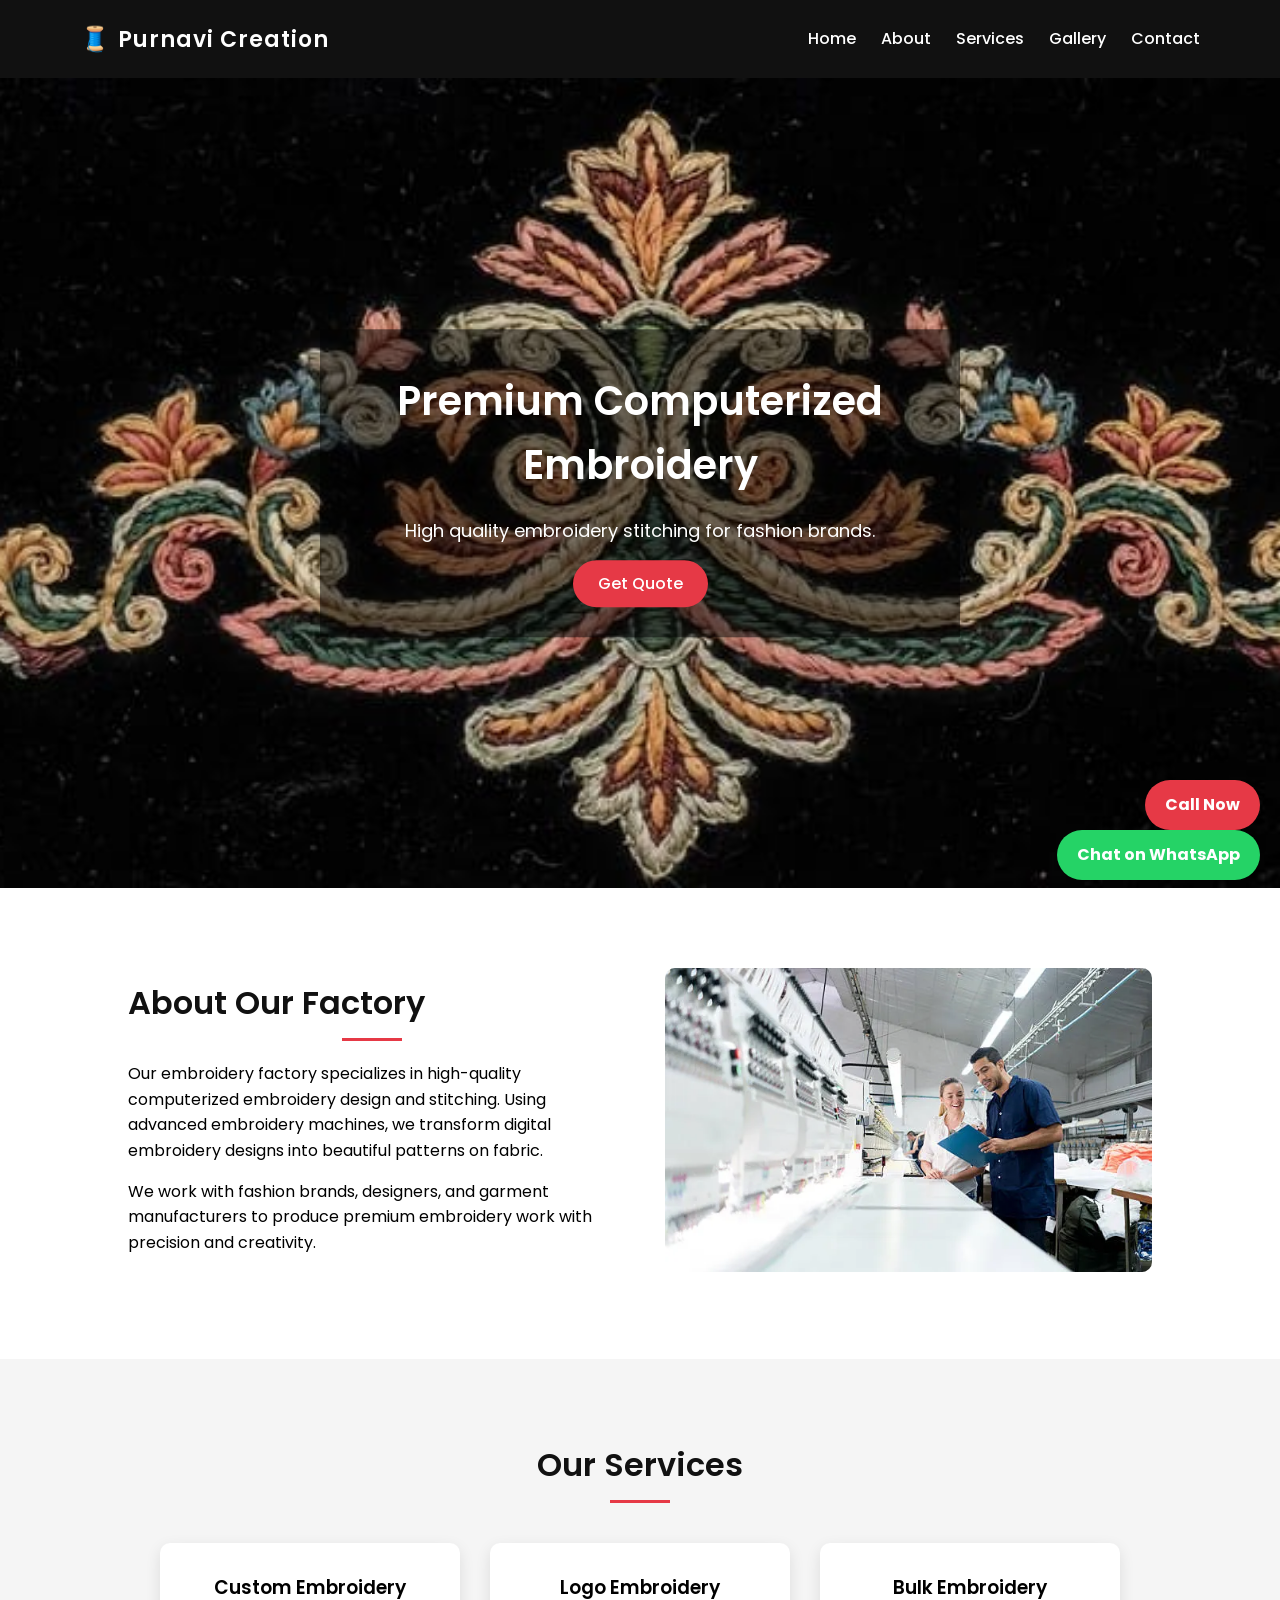
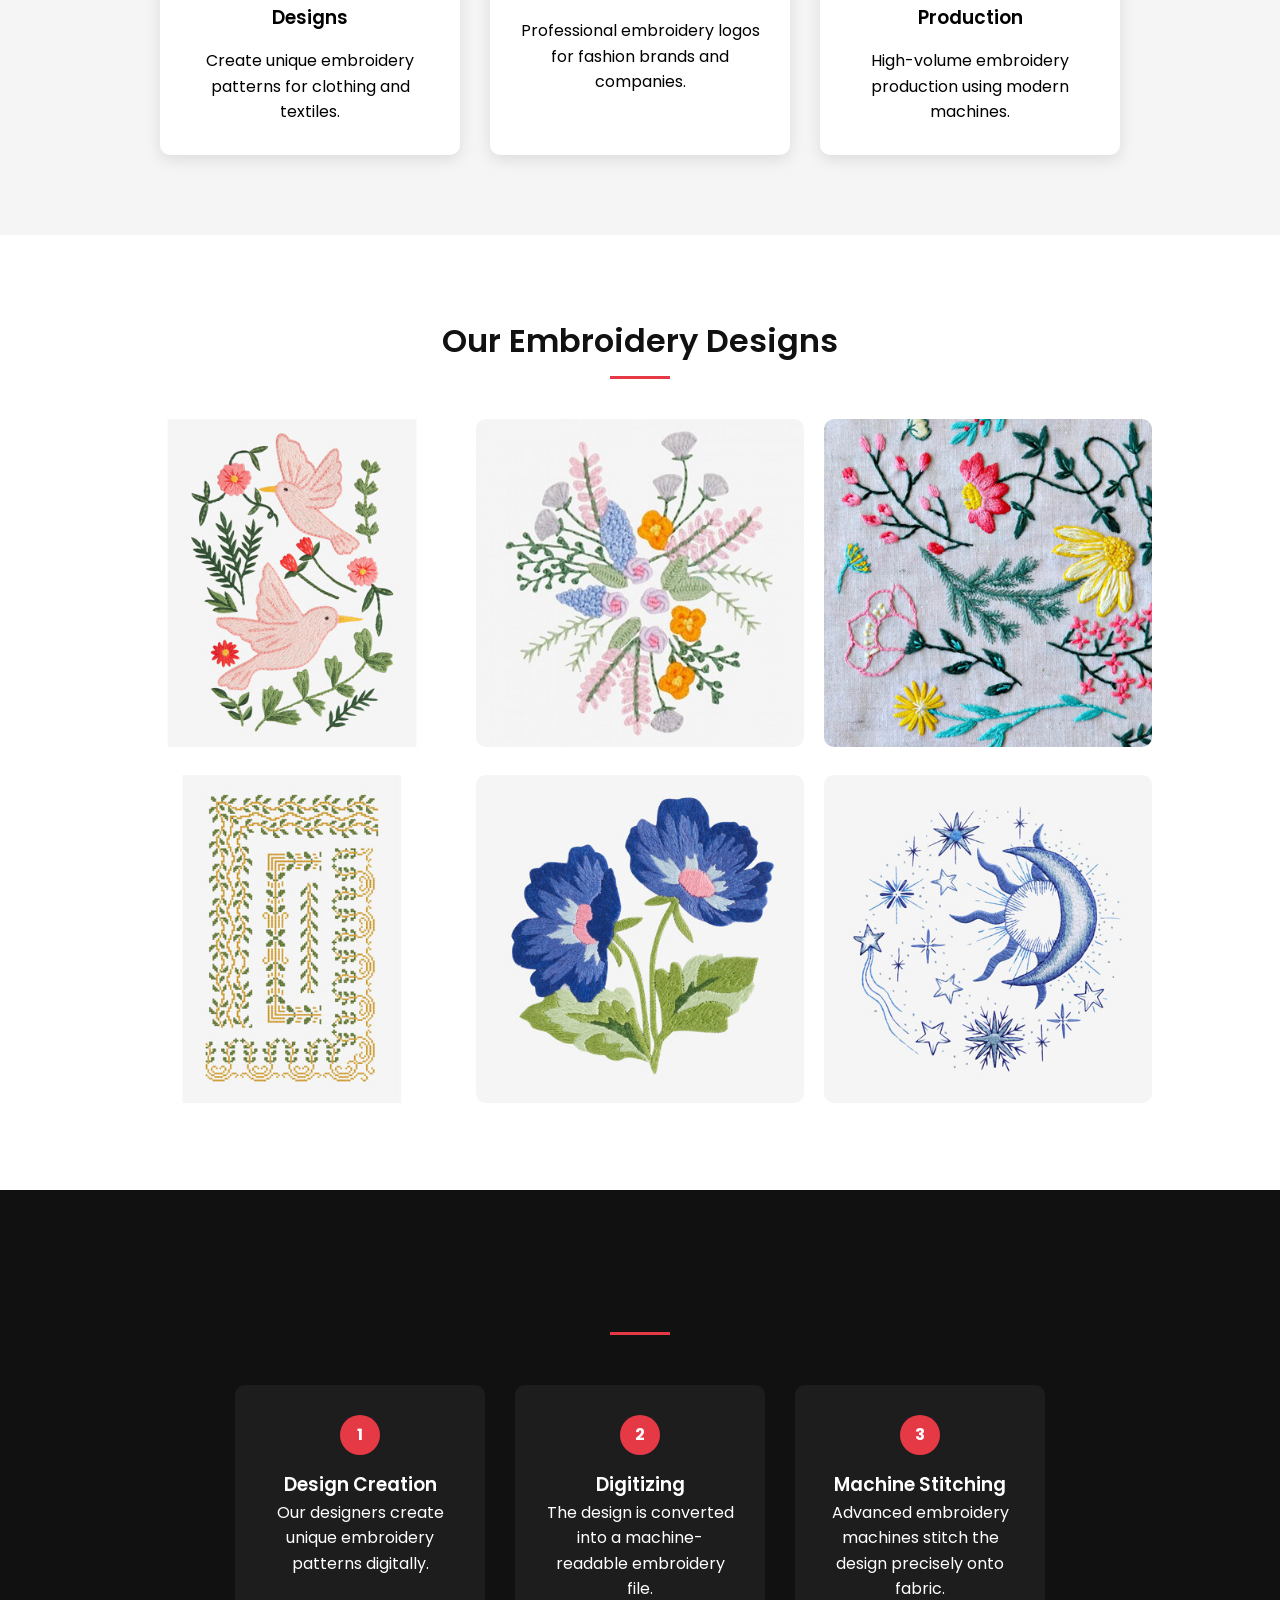
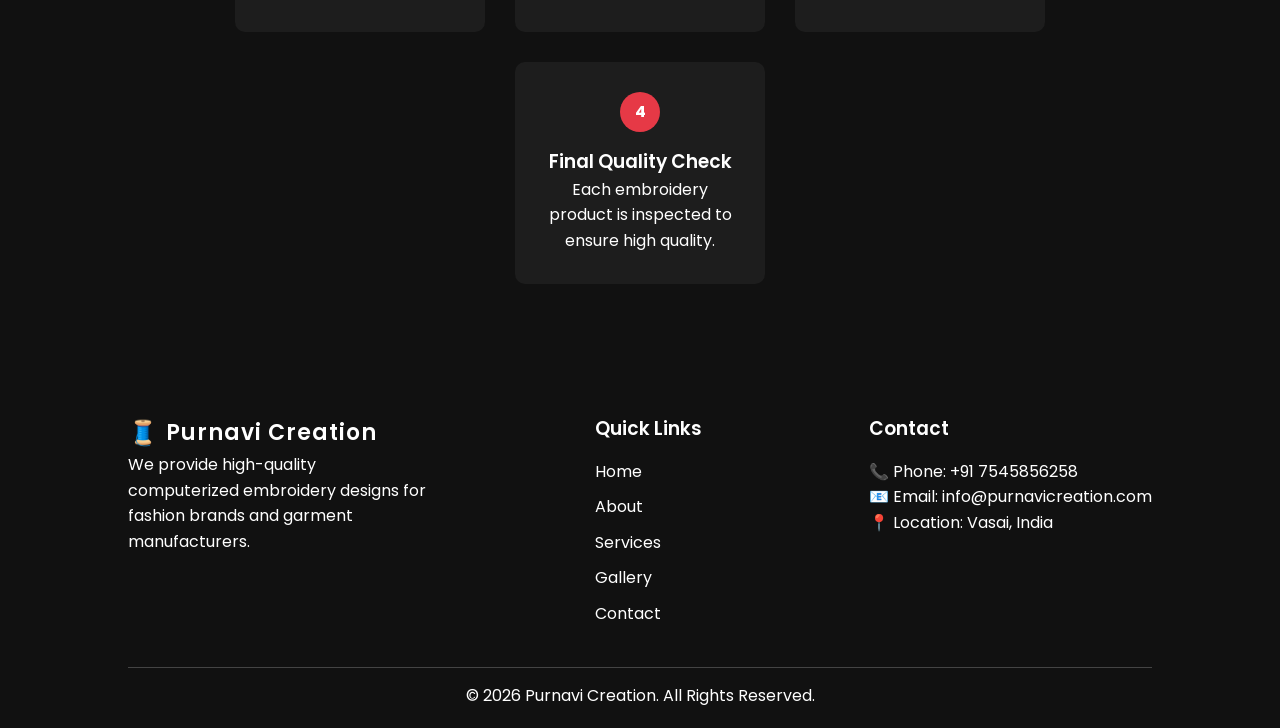
==== commit 217976a1: "Add whatsapp and call button" ====
--- a/index.html
+++ b/index.html
@@ -250,6 +250,9 @@
 
     <script src="js/script.js"></script>
 
+    <a href="https://wa.me/7038929807" class="whatsapp-btn">Chat on WhatsApp</a>
+    <a href="tel:+917038929807" class="call-btn">Call Now</a>
+
 </body>
 
 </html>
--- a/css/style.css
+++ b/css/style.css
@@ -166,6 +166,30 @@
     transform:translateY(-2px);
 }
 
+.whatsapp-btn{
+    position:fixed;
+    bottom:20px;
+    right:20px;
+    background:#25D366;
+    color:white;
+    padding:12px 20px;
+    border-radius:30px;
+    text-decoration:none;
+    font-weight:bold;
+}
+
+.call-btn{
+    position:fixed;
+    bottom:70px;
+    right:20px;
+    background:#e63946;
+    color:white;
+    padding:12px 20px;
+    border-radius:30px;
+    text-decoration:none;
+    font-weight:bold;
+}
+
 /* ABOUT SECTION */
 
 .about{
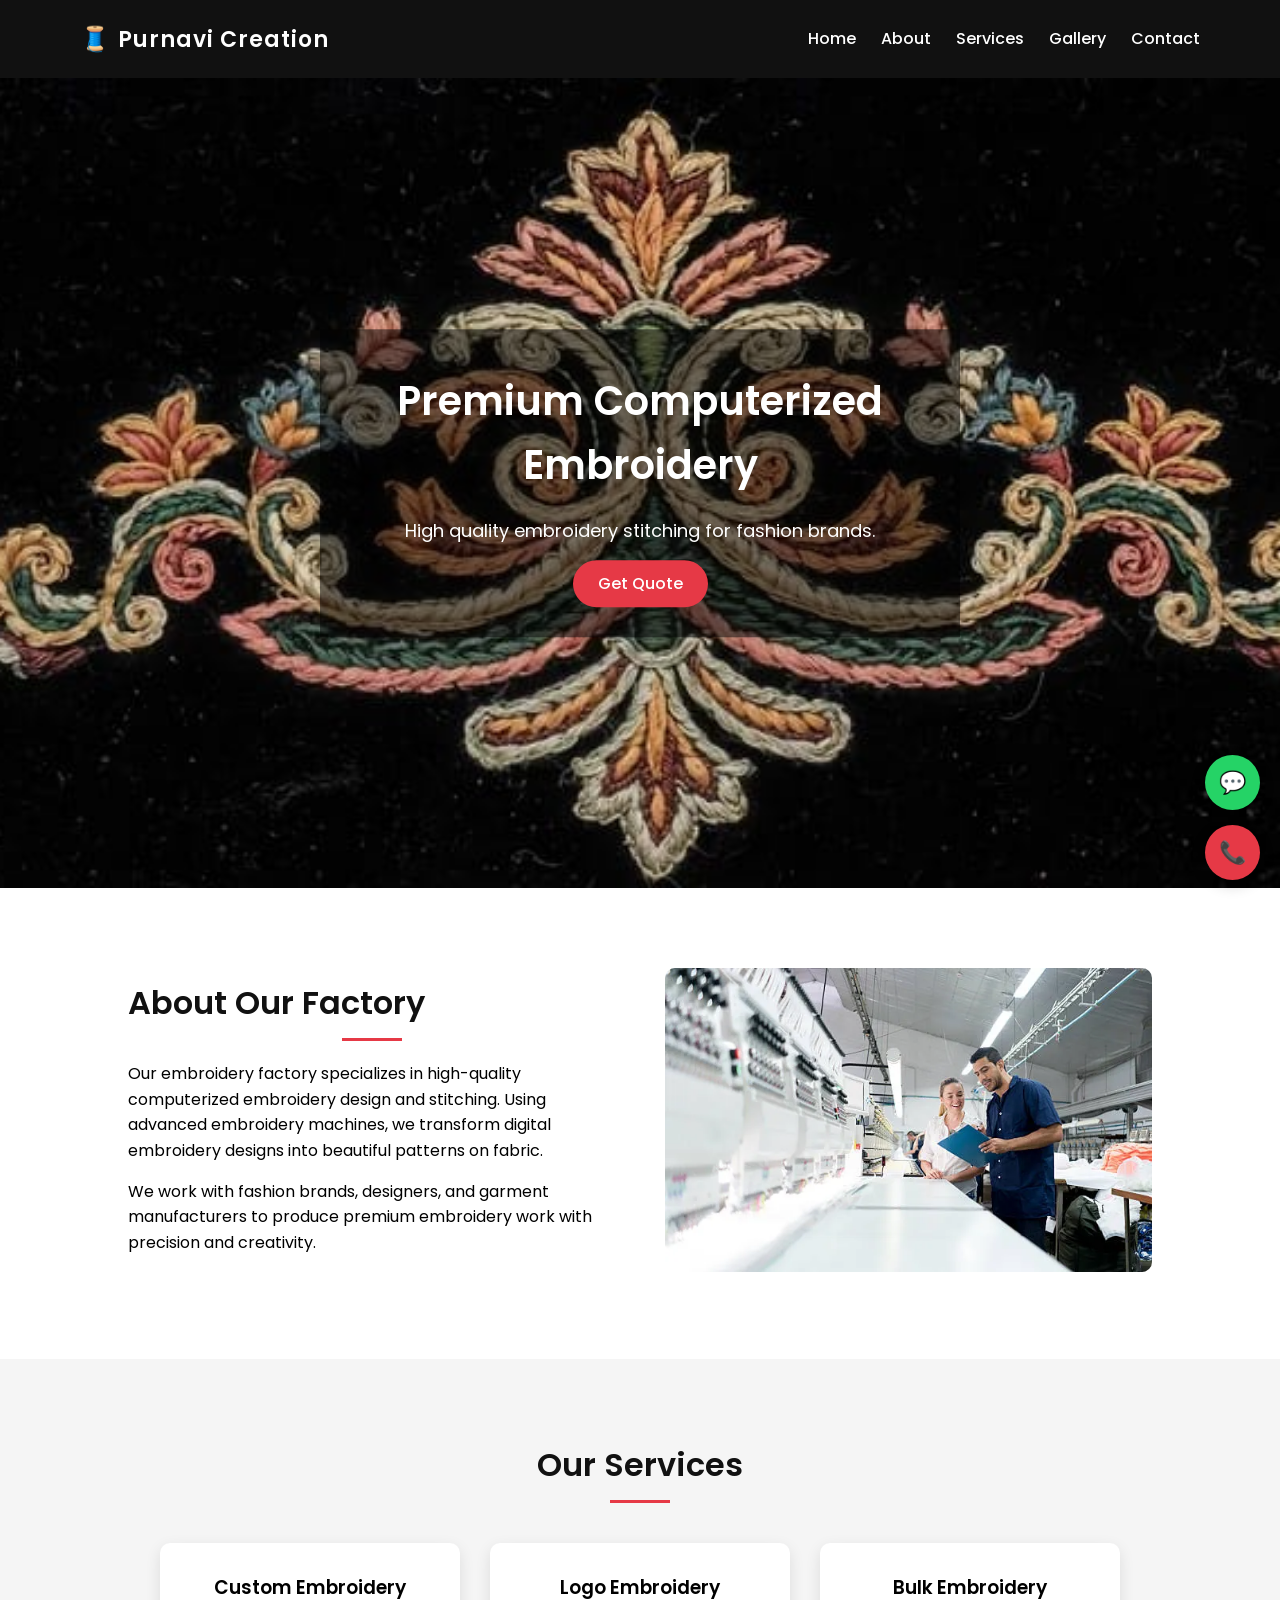
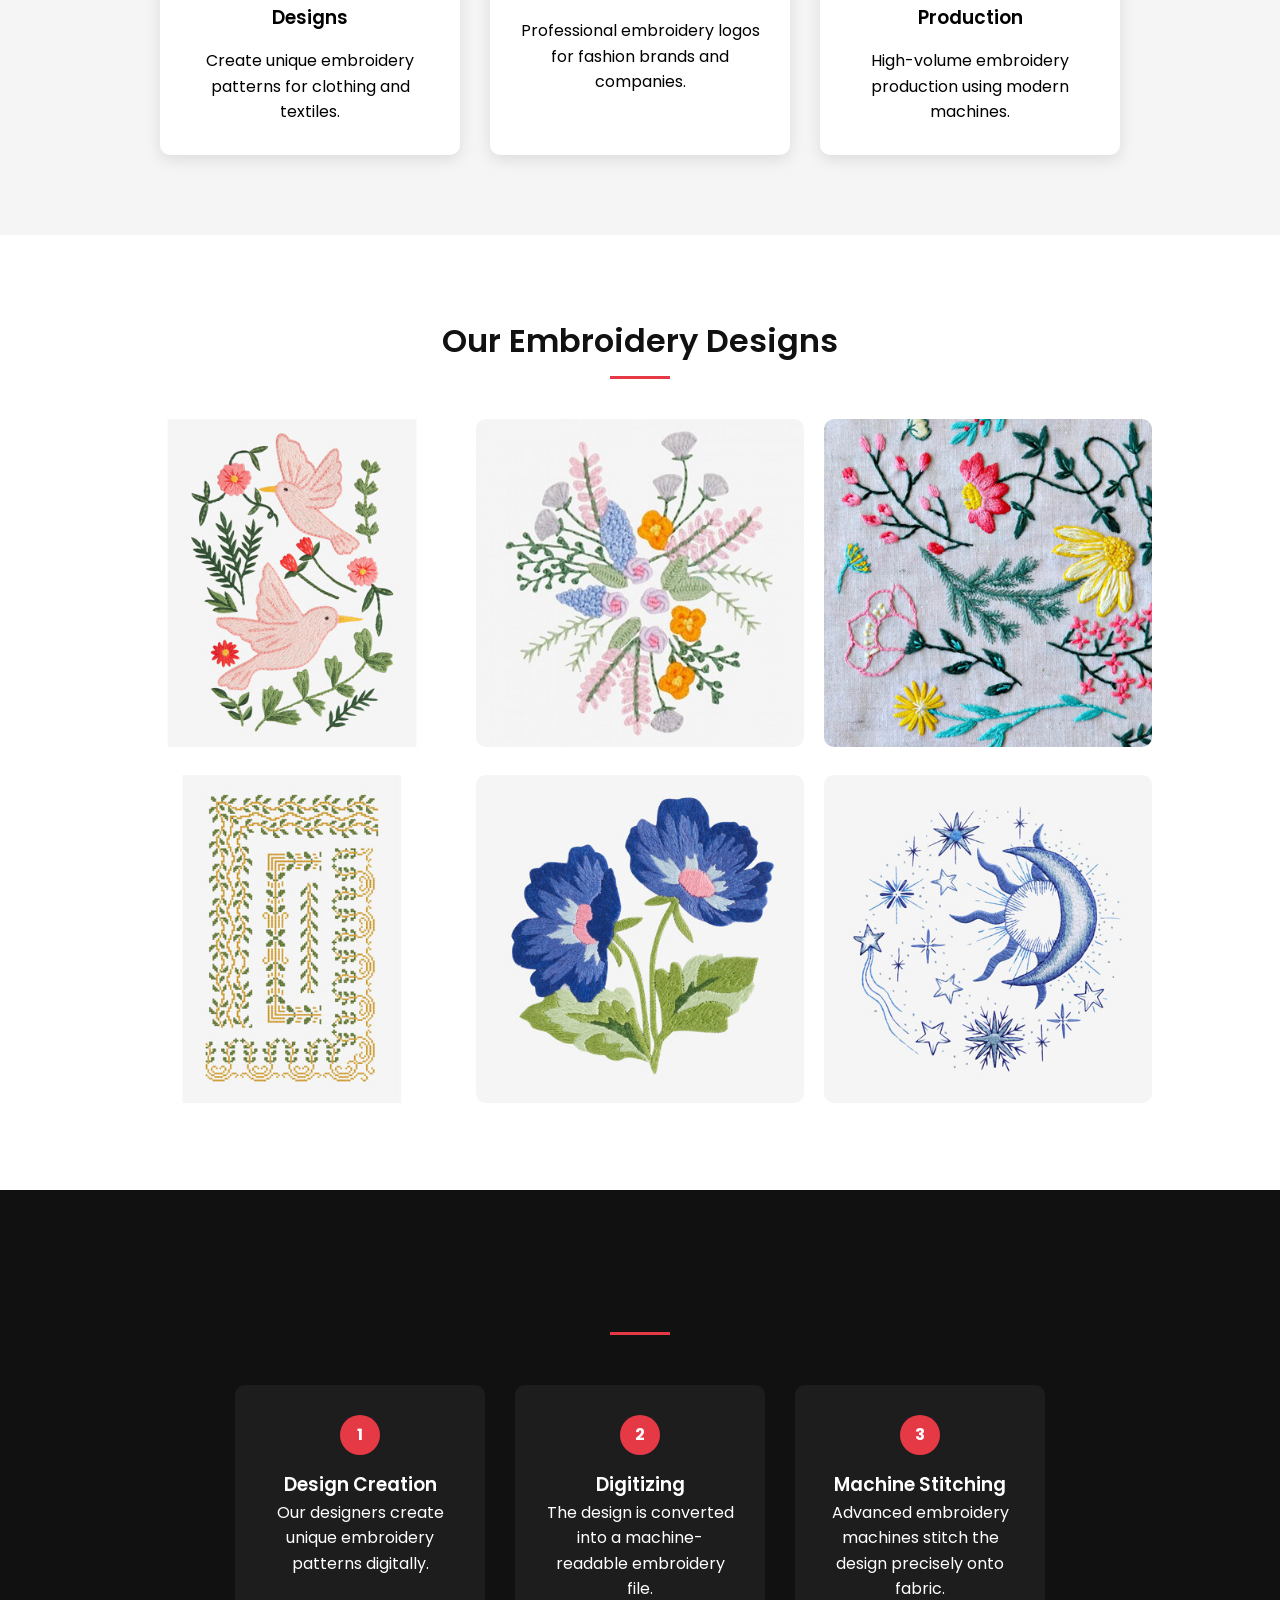
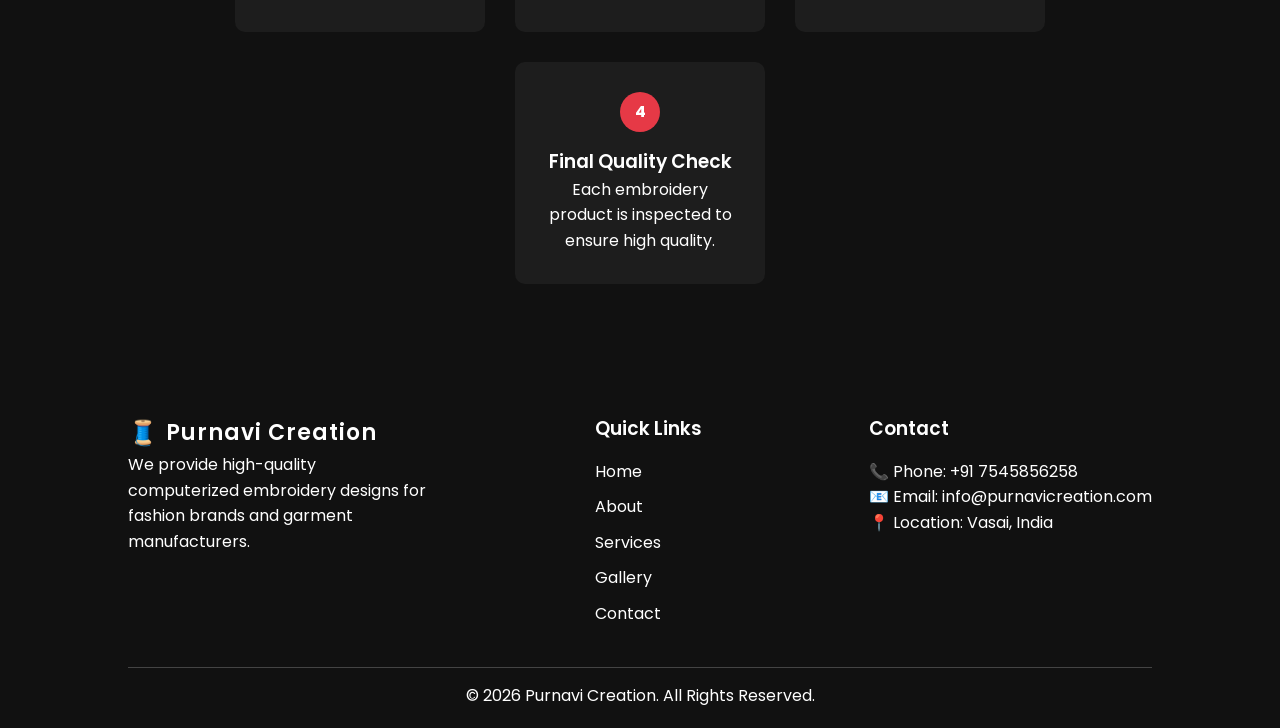
==== commit 8f069046: "Update whatsapp and call button design" ====
--- a/index.html
+++ b/index.html
@@ -250,8 +250,10 @@
 
     <script src="js/script.js"></script>
 
-    <a href="https://wa.me/7038929807" class="whatsapp-btn">Chat on WhatsApp</a>
-    <a href="tel:+917038929807" class="call-btn">Call Now</a>
+    <div class="floating-buttons">
+        <a href="https://wa.me/7038929807" class="whatsapp-btn">💬</a>
+        <a href="tel:+917038929807" class="call-btn">📞</a>
+    </div>
 
 </body>
 
--- a/css/style.css
+++ b/css/style.css
@@ -166,28 +166,43 @@
     transform:translateY(-2px);
 }
 
+.floating-buttons{
+    position: fixed;
+    bottom: 20px;
+    right: 20px;
+    display: flex;
+    flex-direction: column;
+    gap: 15px; 
+    z-index: 999;
+}
+
+.floating-buttons a{
+    display: flex;
+    align-items: center;
+    justify-content: center;
+    padding: 12px 18px;
+    border-radius: 50%;
+    color: white;
+    font-weight: 500;
+    width: 55px;
+    height: 55px;
+    font-size: 22px;
+    text-decoration: none;
+    box-shadow: 0 5px 15px rgba(0,0,0,0.2);
+    transition: 0.3s;
+}
+
 .whatsapp-btn{
-    position:fixed;
-    bottom:20px;
-    right:20px;
-    background:#25D366;
-    color:white;
-    padding:12px 20px;
-    border-radius:30px;
-    text-decoration:none;
-    font-weight:bold;
+    background: #25D366;
 }
 
 .call-btn{
-    position:fixed;
-    bottom:70px;
-    right:20px;
-    background:#e63946;
-    color:white;
-    padding:12px 20px;
-    border-radius:30px;
-    text-decoration:none;
-    font-weight:bold;
+    background: #e63946;
+}
+
+/* HOVER EFFECT */
+.floating-buttons a:hover{
+    transform: translateY(-3px) scale(1.05);
 }
 
 /* ABOUT SECTION */
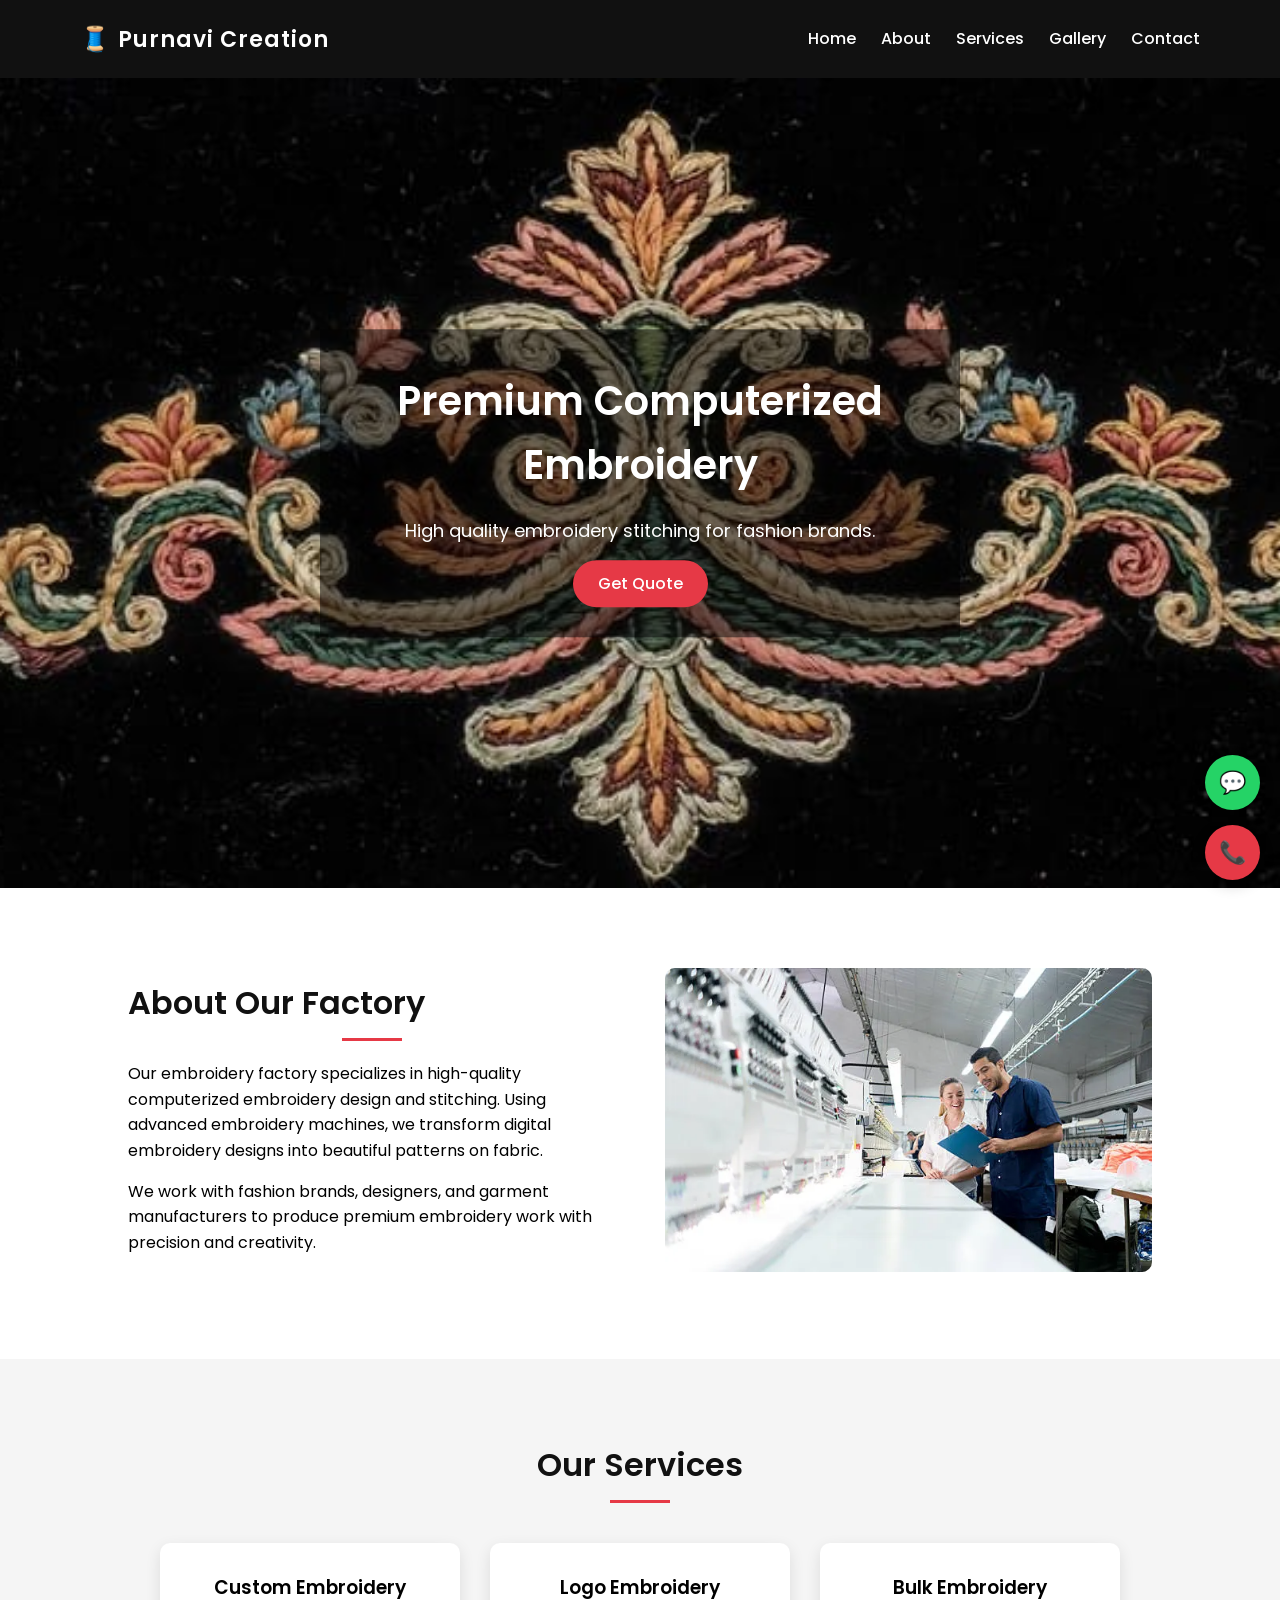
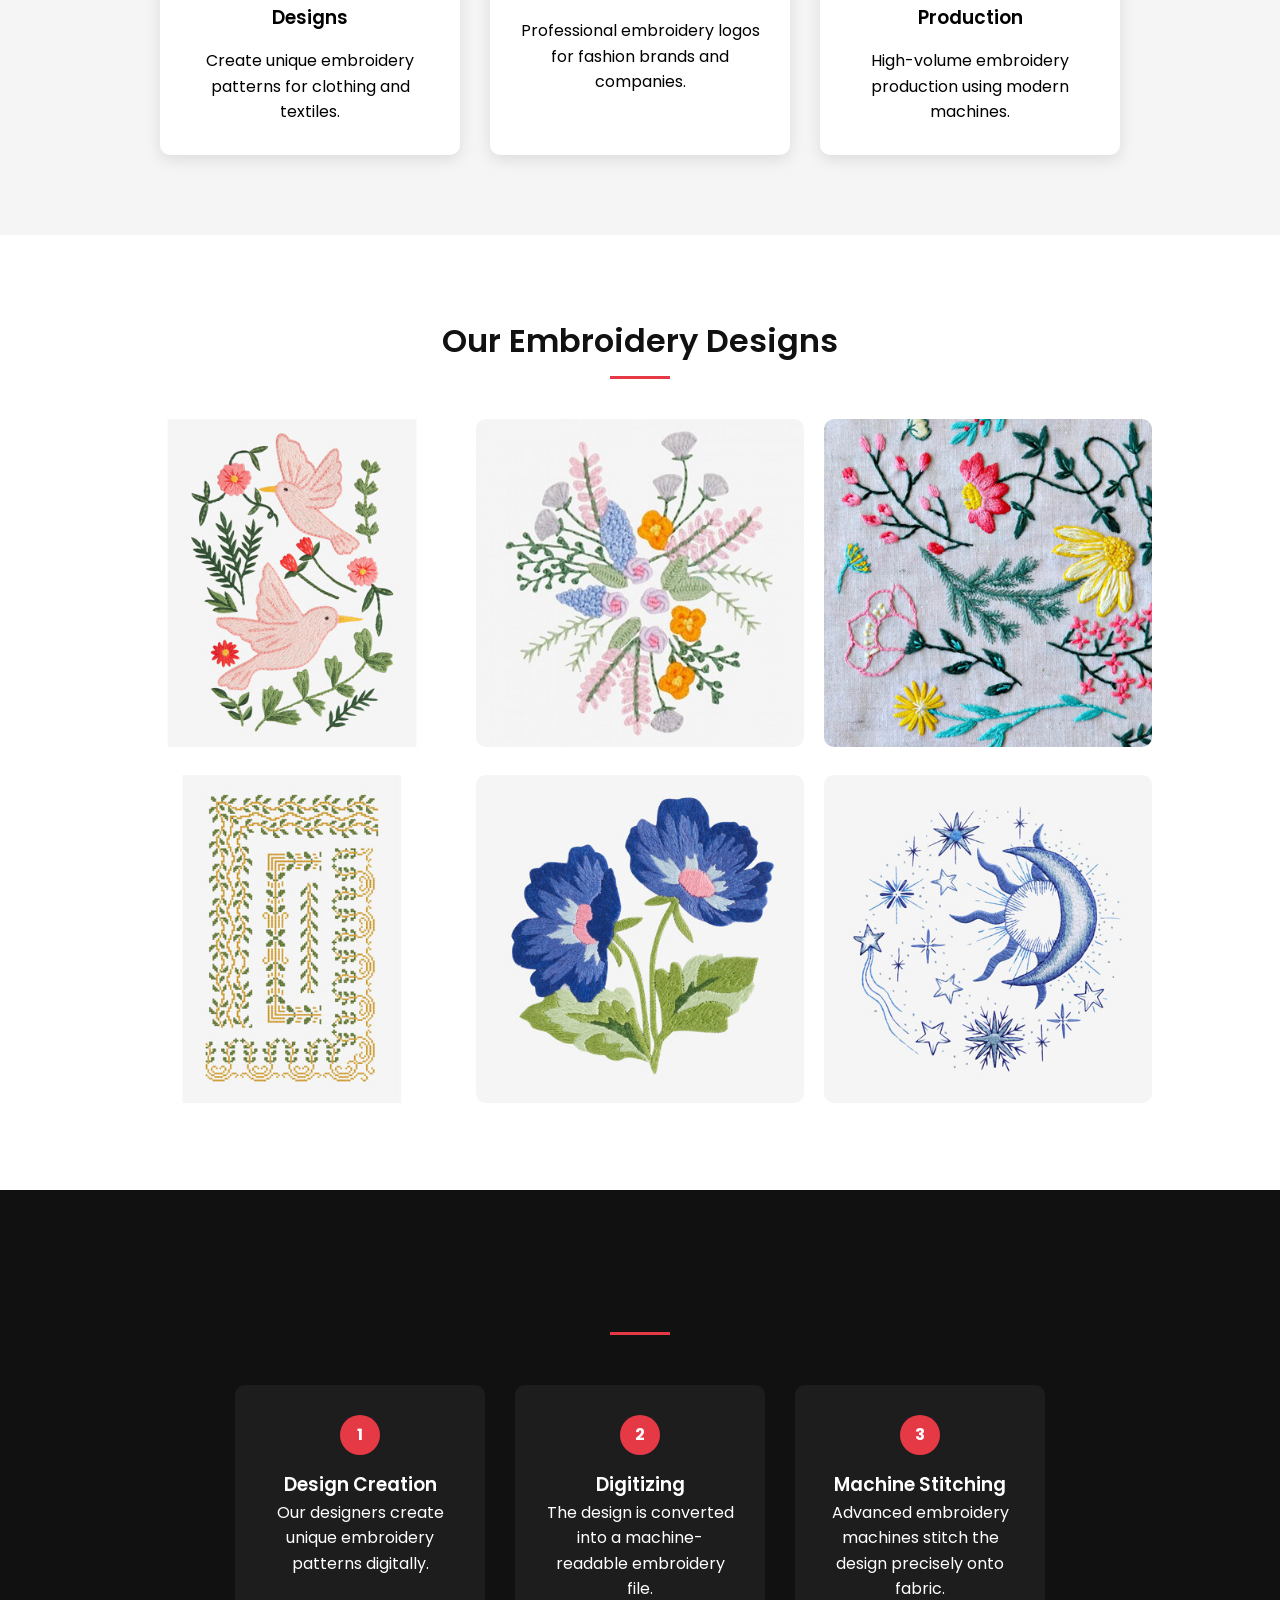
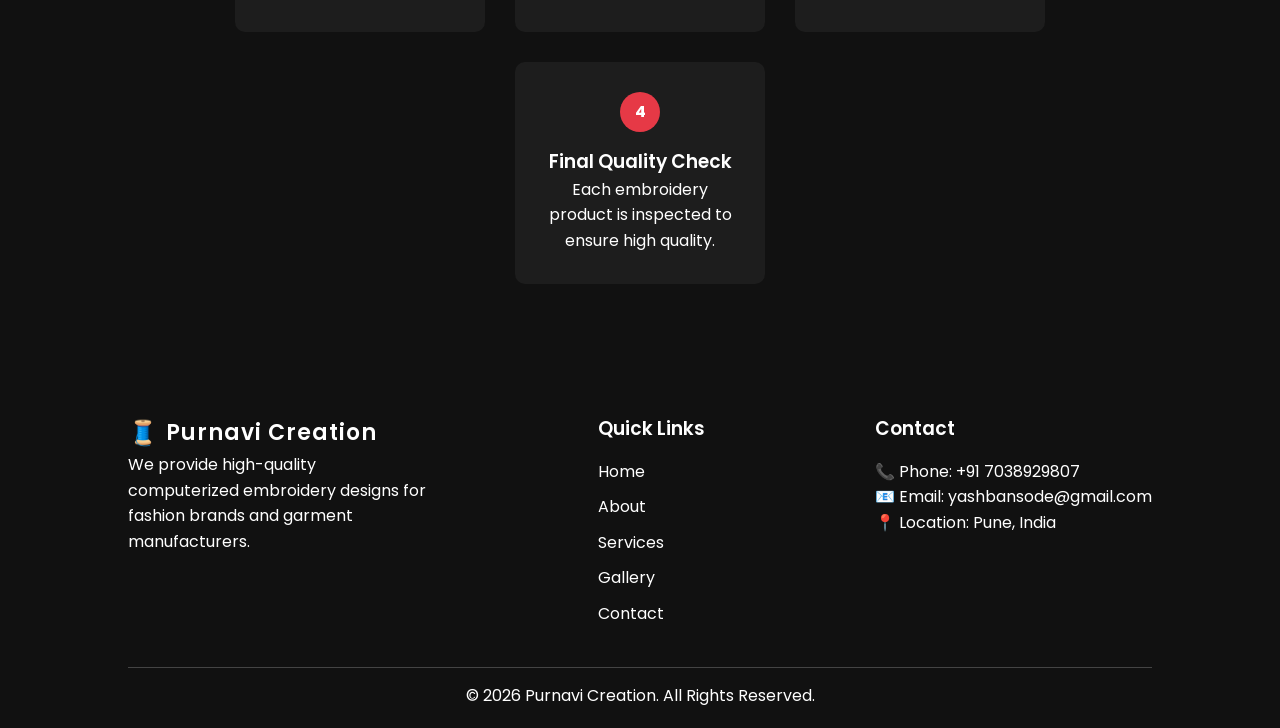
==== commit 2a3a81f3: "Minor changes in files" ====
--- a/index.html
+++ b/index.html
@@ -235,9 +235,9 @@
 
             <div class="footer-section">
                 <h3>Contact</h3>
-                <p>📞 Phone: +91 7545856258</p>
-                <p>📧 Email: info@purnavicreation.com</p>
-                <p>📍 Location: Vasai, India</p>
+                <p>📞 Phone: +91 7038929807</p>
+                <p>📧 Email: yashbansode@gmail.com</p>
+                <p>📍 Location: Pune, India</p>
             </div>
 
         </div>
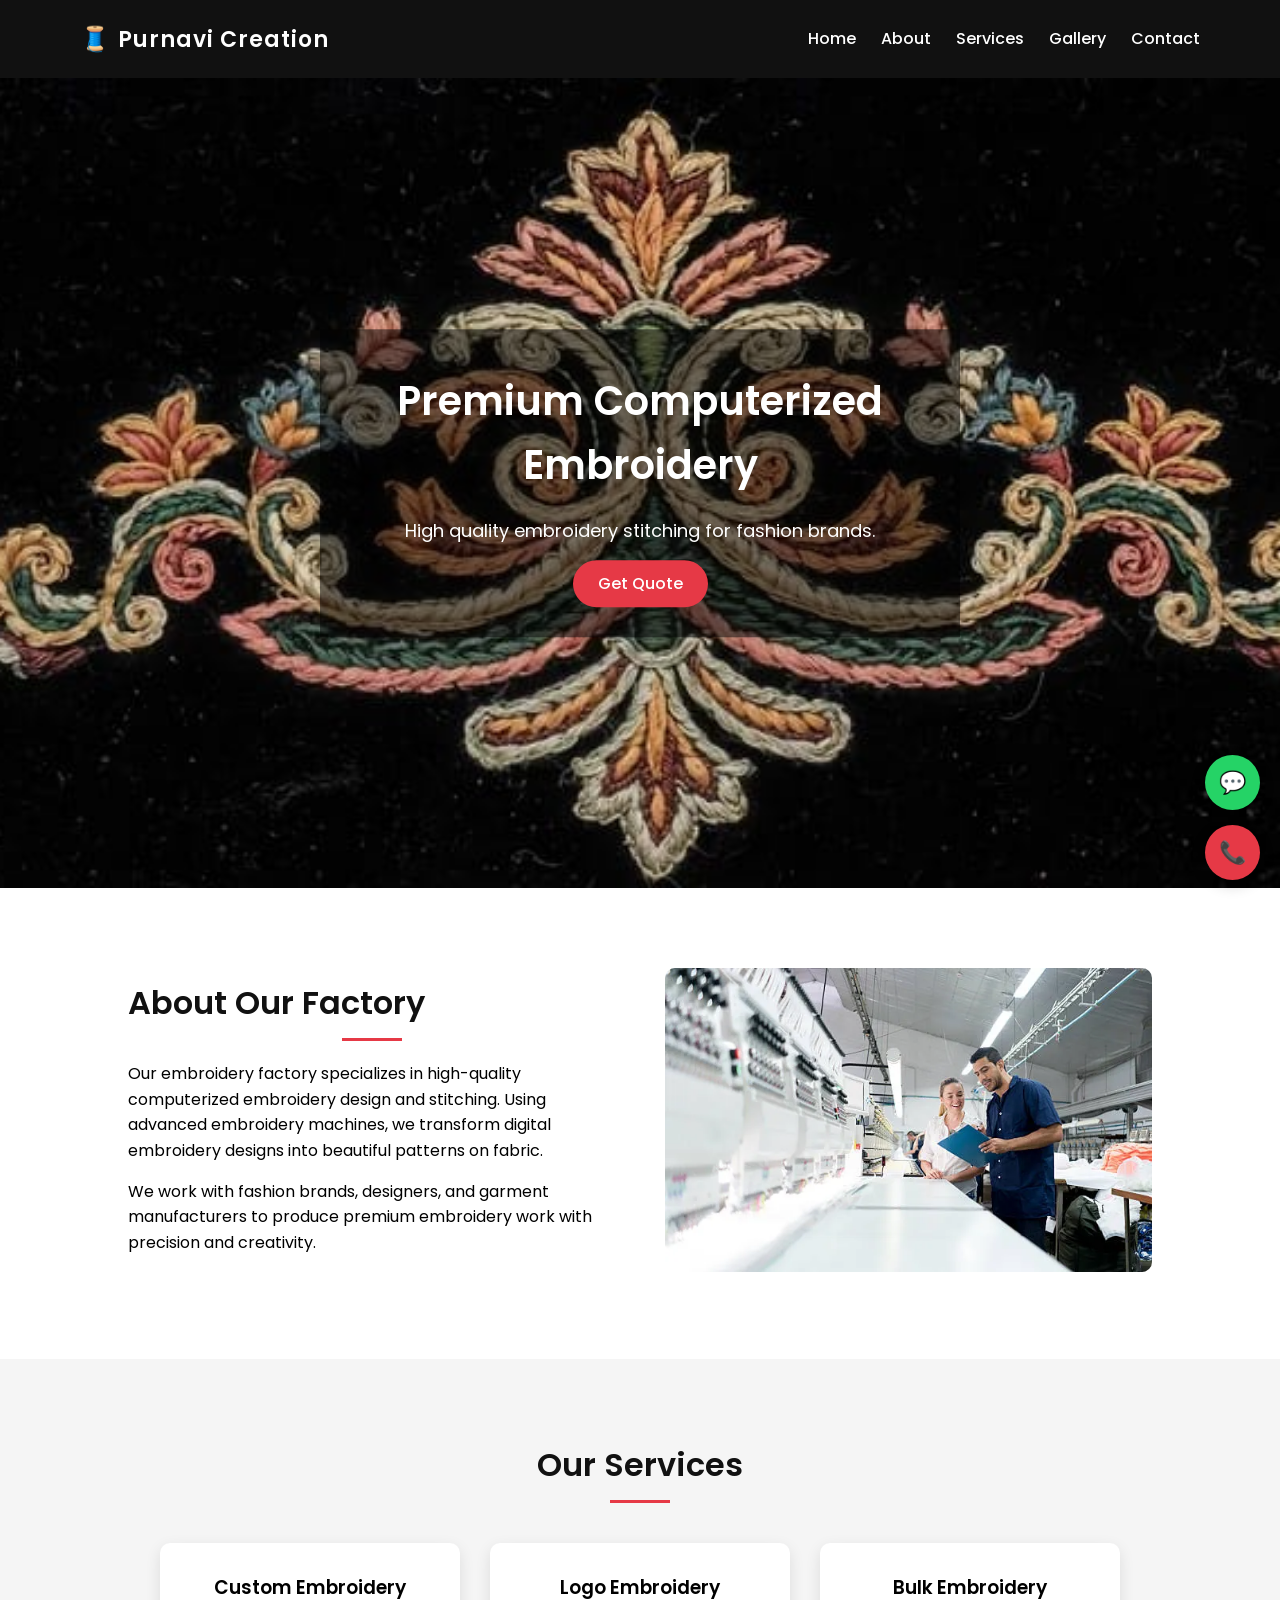
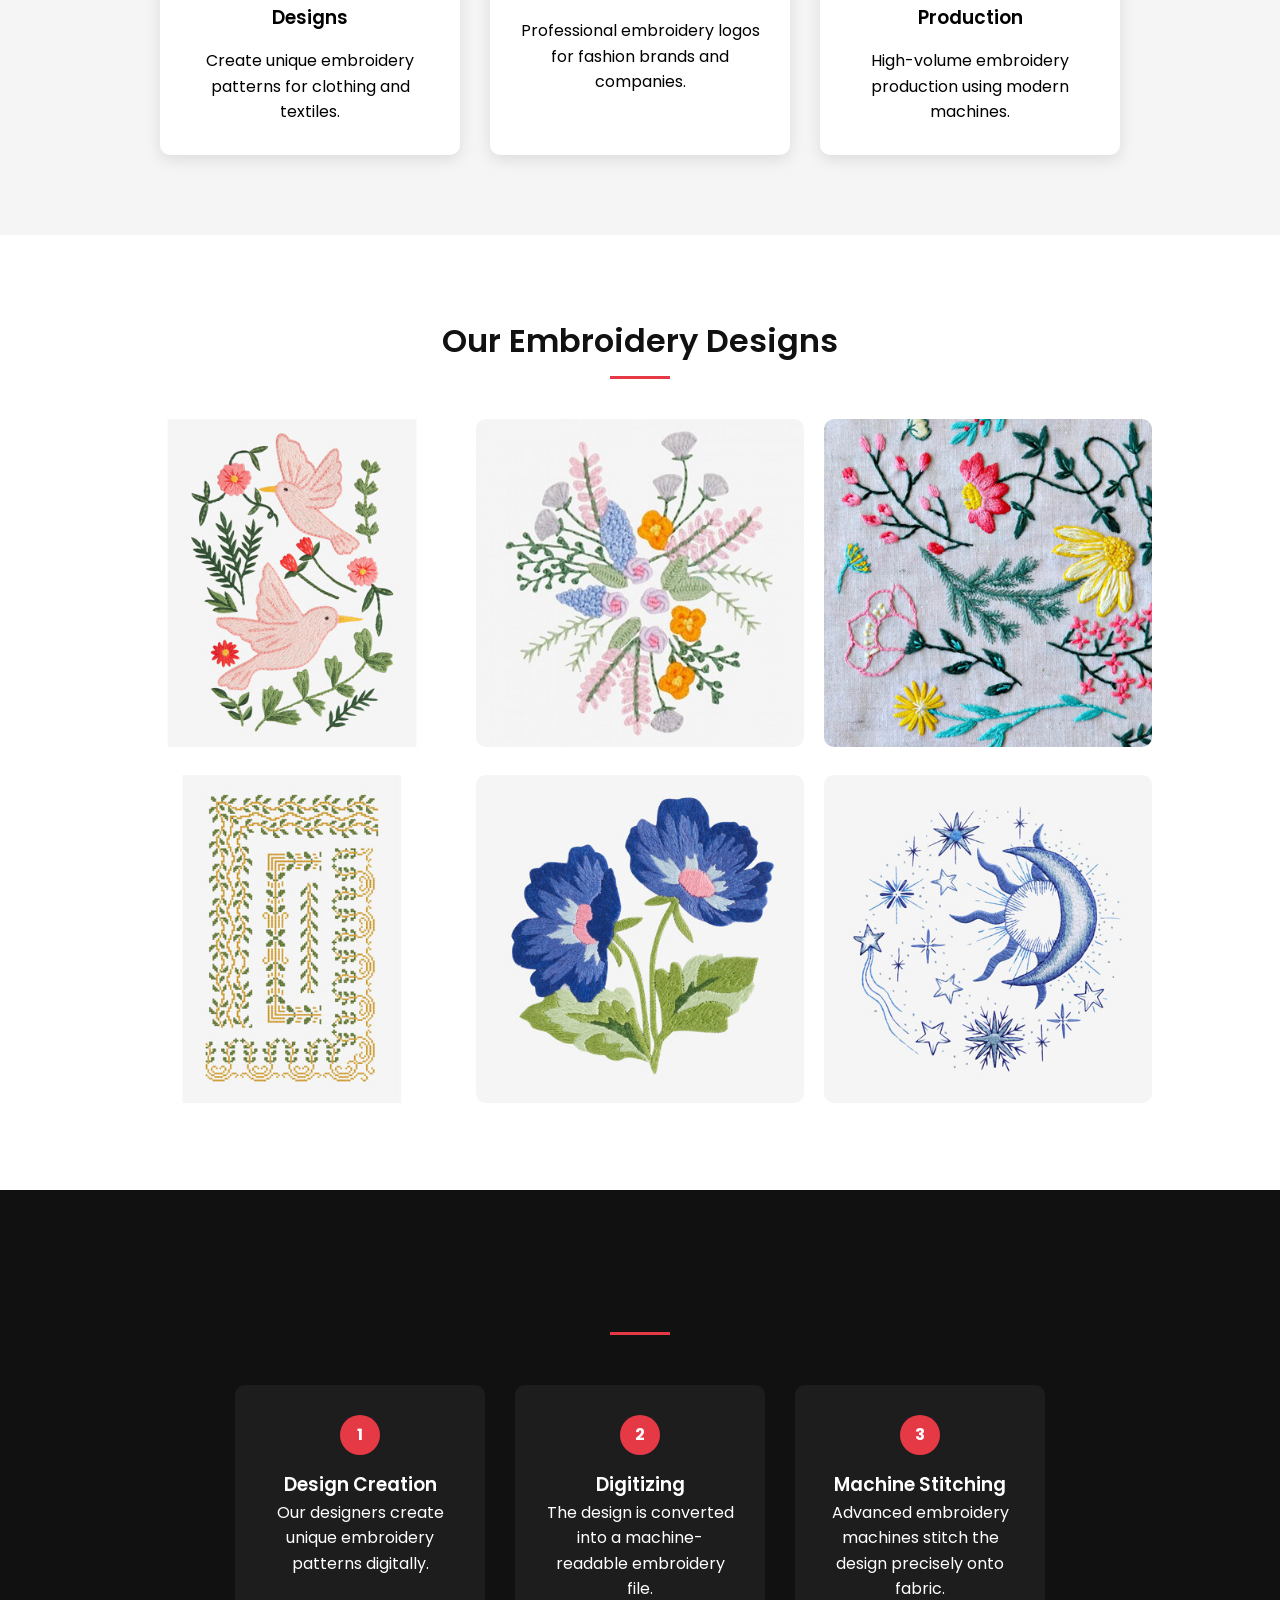
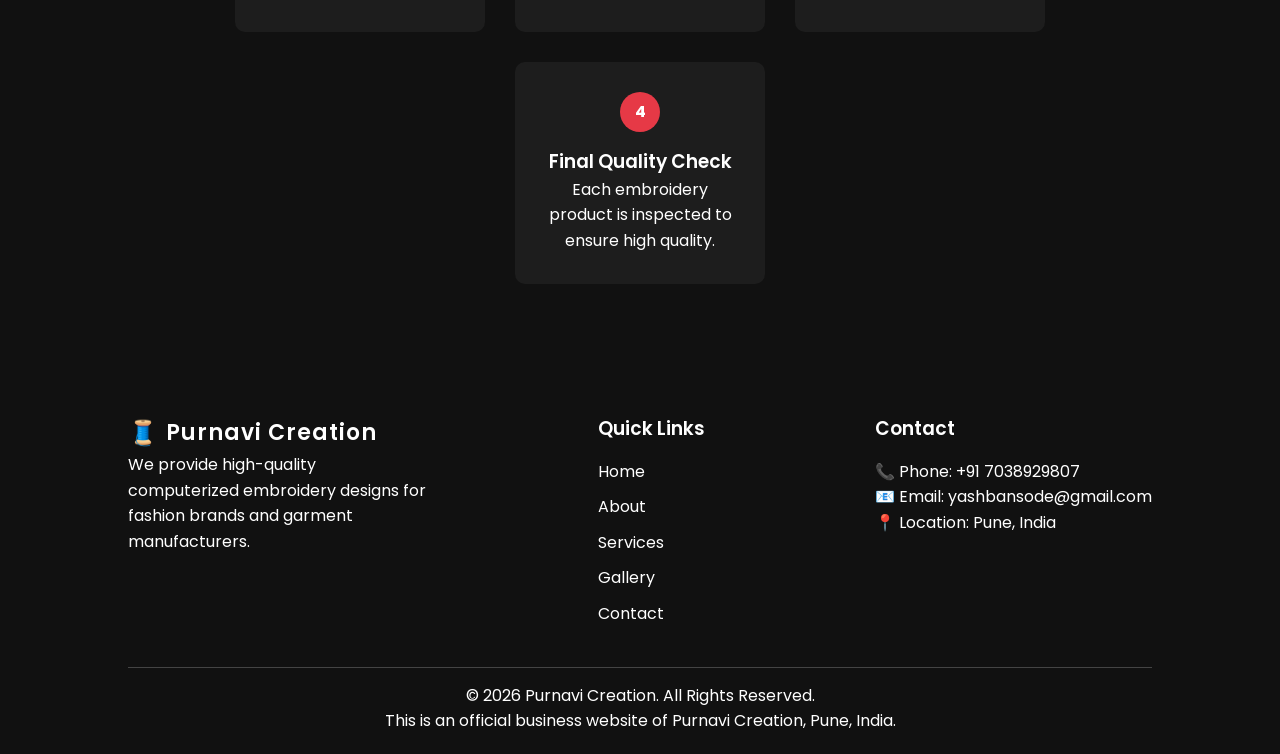
==== commit 6d5a126a: "Security fix" ====
--- a/index.html
+++ b/index.html
@@ -244,6 +244,7 @@
 
         <div class="footer-bottom">
             <p>© 2026 Purnavi Creation. All Rights Reserved.</p>
+            <p>This is an official business website of Purnavi Creation, Pune, India.</p>
         </div>
 
     </footer>
